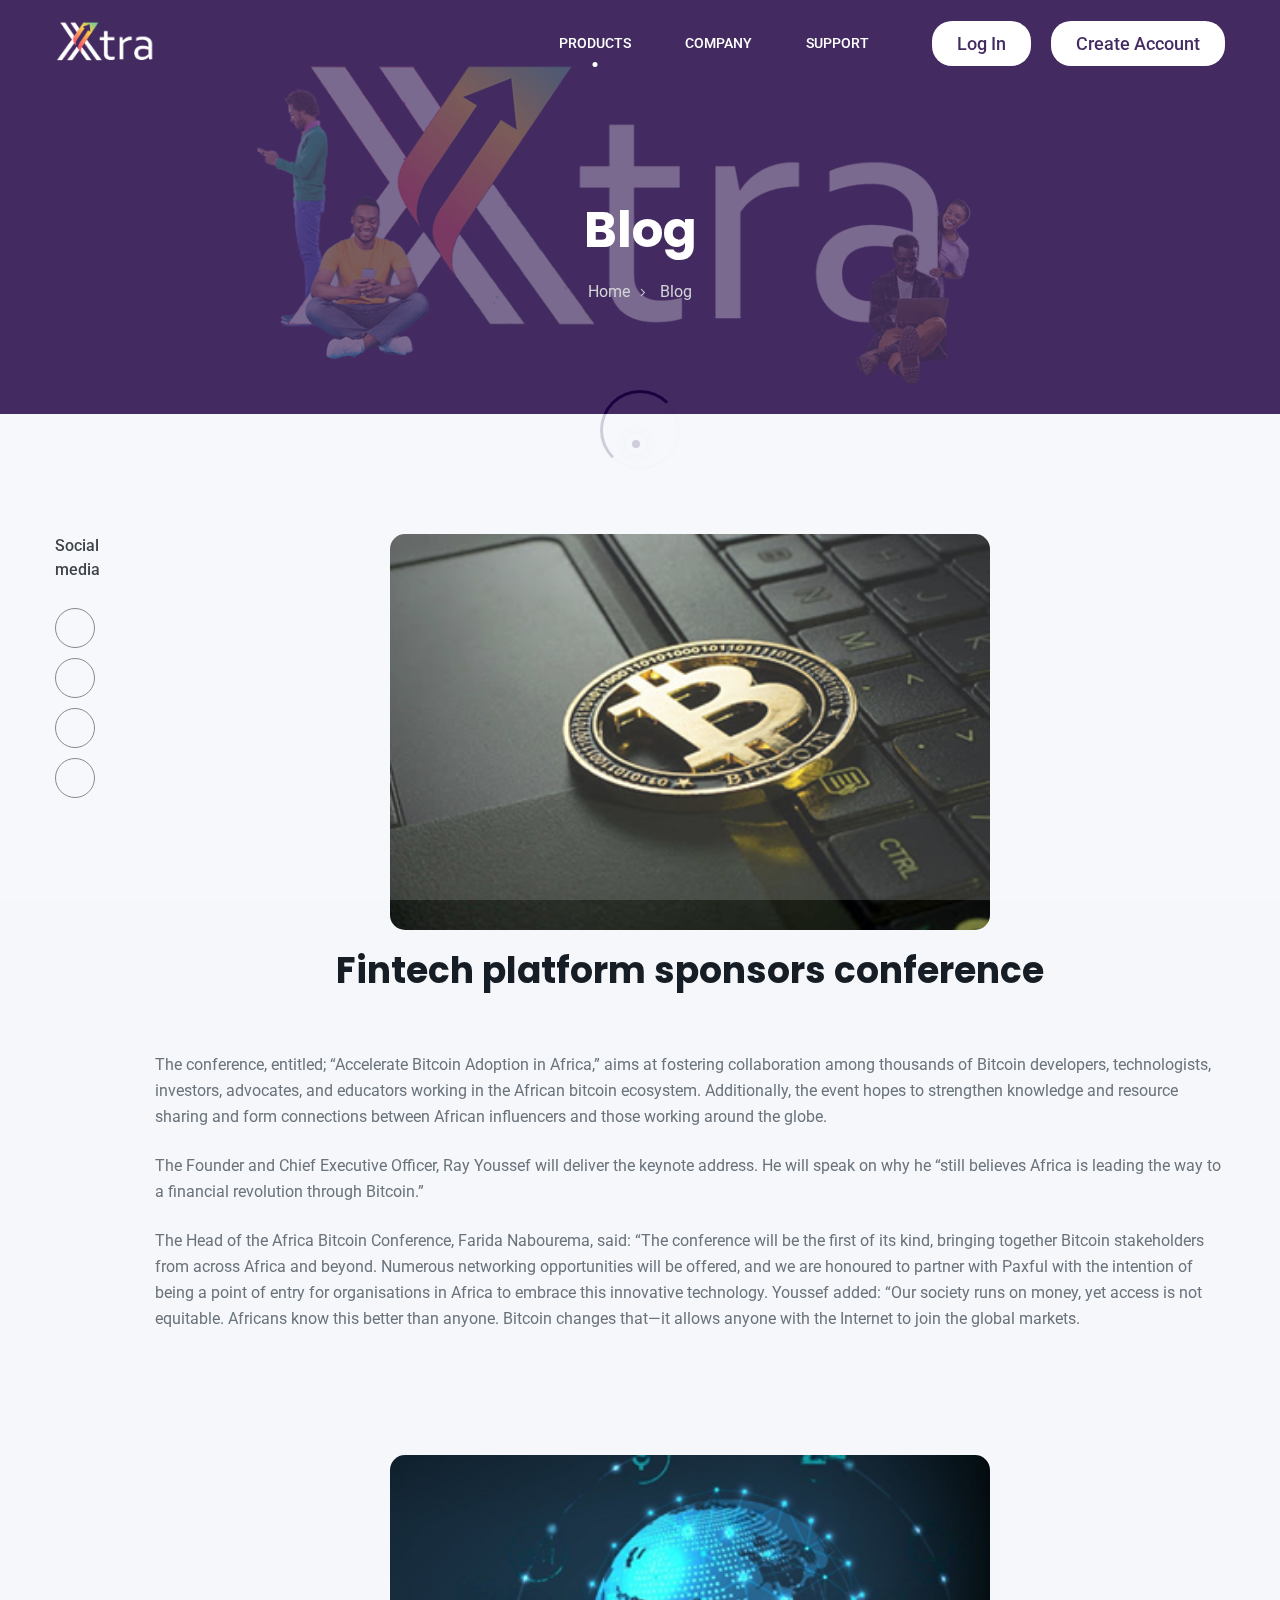
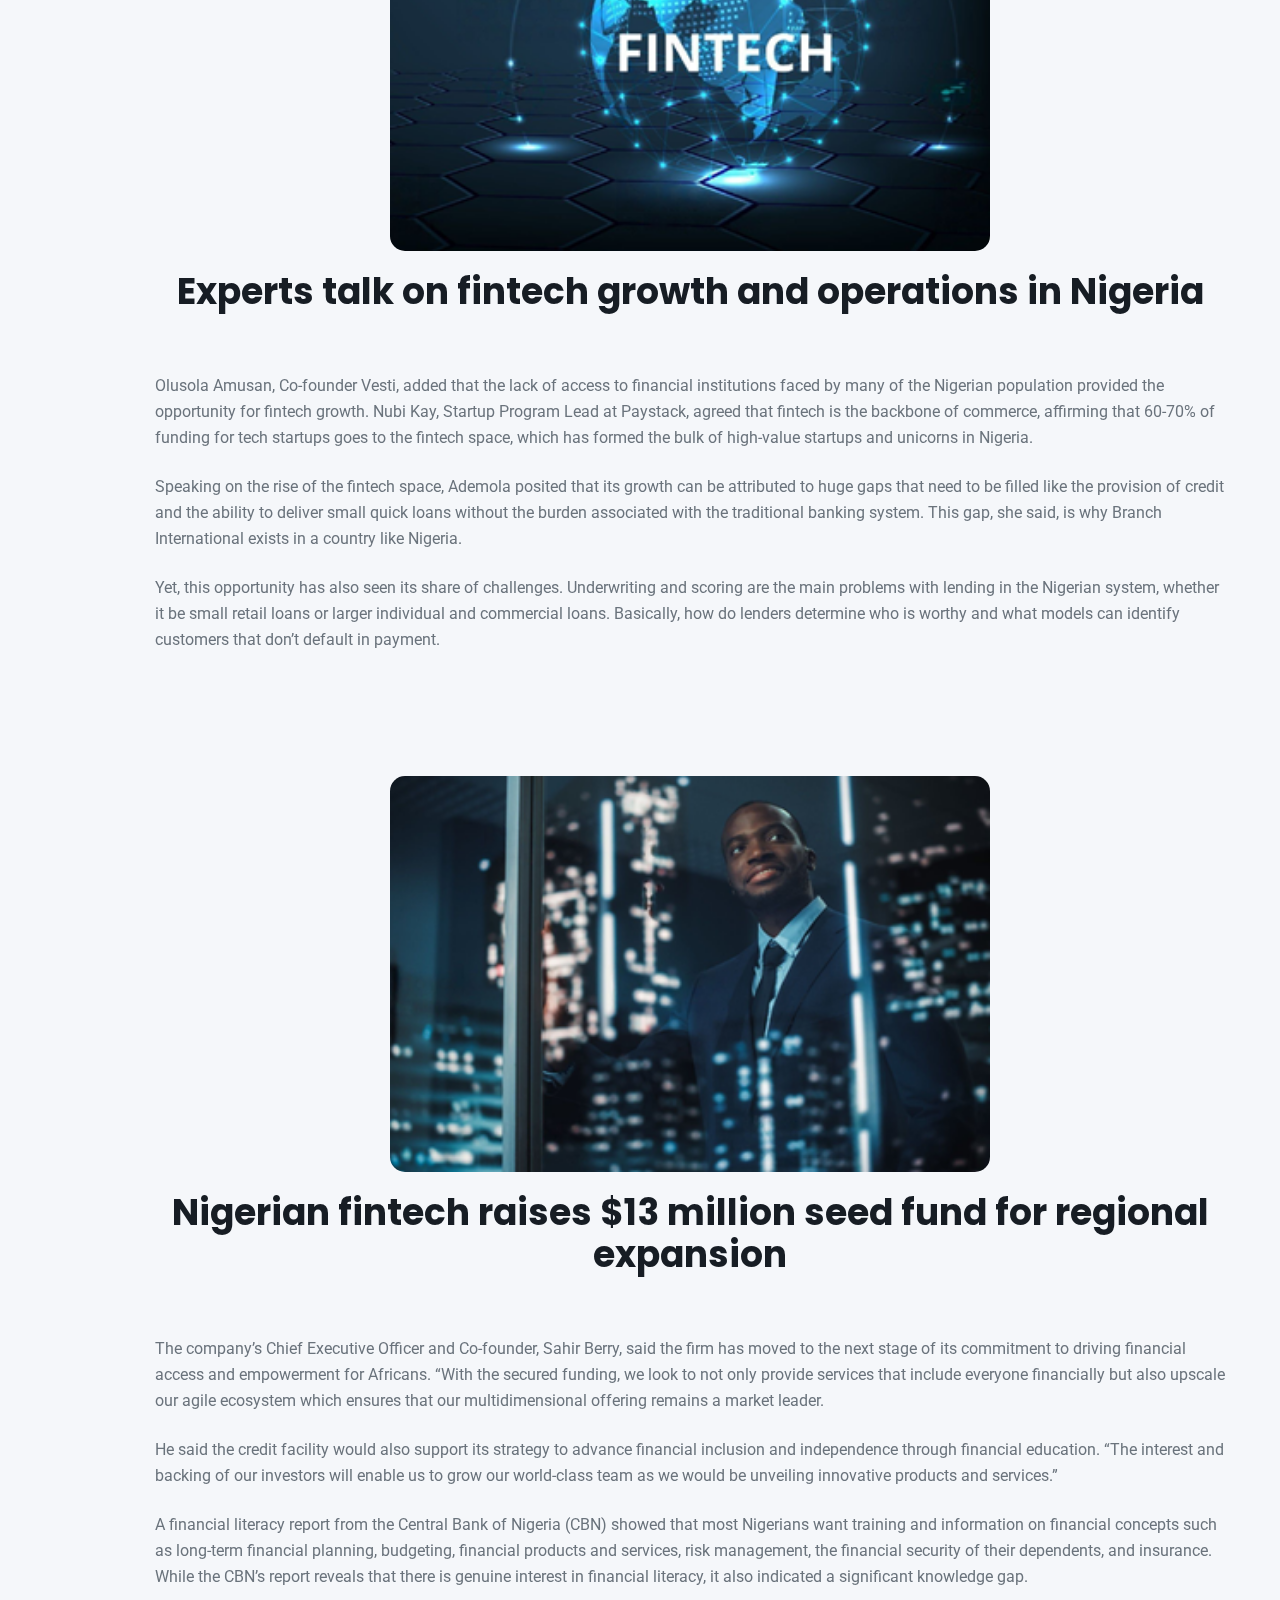
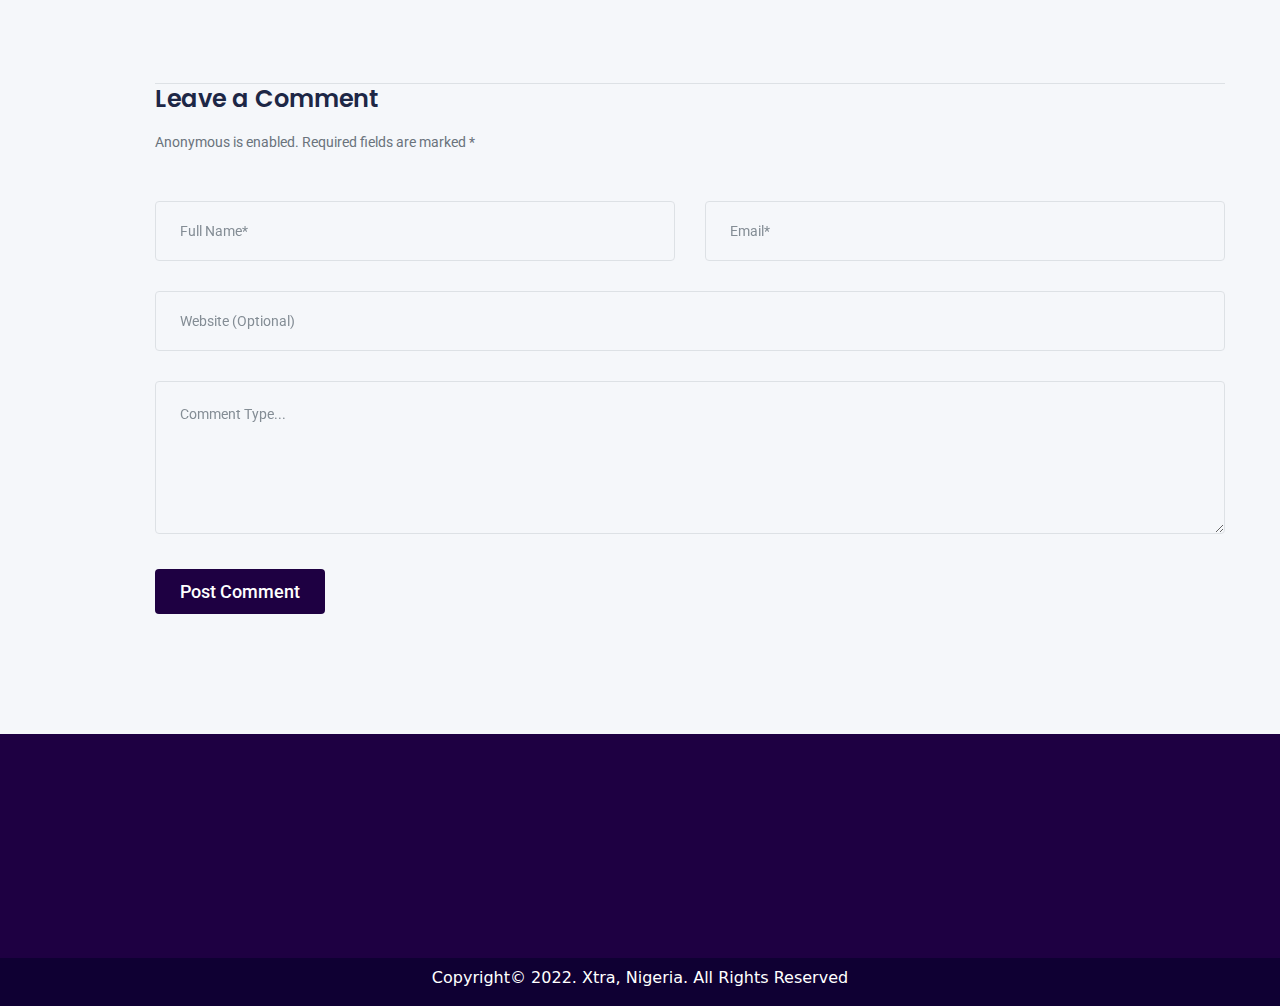
==== blog-details.html @ b226ef65 "Add files via upload" ====
<!DOCTYPE HTML>
<html lang="en-US">


<head>
    <meta charset="UTF-8">
    <meta http-equiv="x-ua-compatible" content="ie=edge">
    <meta name="viewport" content="width=device-width,initial-scale=1.0">
    <title>Xtra Fintech Bank</title>
    <link rel="shortcut icon" href="img/favicon.png" type="image/x-icon">

    <!-- CSS here -->
    <link rel="stylesheet" type="text/css" href="css/bootstrap.min.css" media="all" />
    <link rel="stylesheet" type="text/css" href="css/elegant-icons.min.css" media="all" />
    <link rel="stylesheet" type="text/css" href="css/all.min.css" media="all" />
    <link rel="stylesheet" type="text/css" href="css/animate.css" media="all" />
    <link rel="stylesheet" type="text/css" href="css/nice-select.css" media="all" />
    <link rel="stylesheet" type="text/css" href="css/default.css" media="all" />
    <link rel="stylesheet" type="text/css" href="css/style.css" media="all" />
    <link rel="stylesheet" type="text/css" href="css/responsive.css" media="all" />
</head>

<body>
    <!-- Preloader -->
    <div id="preloader">
		<div id="ctn-preloader" class="ctn-preloader">
			<div class="round_spinner">
				<div class="spinner"></div>
			</div>
			
		</div>
	</div>
    <!-- Header -->
    <header class="header">
		<div class="header-menu header-menu-1" id="sticky">
			<nav class="navbar navbar-expand-lg ">
				<div class="container">
					<a class="navbar-brand sticky_logo" href="index.html">
						<img class="main" src="img/Logo.png" srcset="img/Logo.png 2x" alt="logo" width="100px">
						<img class="sticky" src="img/Logo.png" srcset="img/Logo.png 2x" alt="logo" width="100px">
					</a>
					<button class="navbar-toggler collapsed" type="button" data-bs-toggle="collapse"
						data-bs-target="#navbarSupportedContent" aria-controls="navbarSupportedContent"
						aria-expanded="false" aria-label="Toggle navigation">
						<span class="menu_toggle">
							<span class="hamburger">
								<span></span>
								<span></span>
								<span></span>
							</span>
							<span class="hamburger-cross">
								<span></span>
								<span></span>
							</span>
						</span>
					</button>

					<div class="collapse navbar-collapse" id="navbarSupportedContent">
						<ul class="navbar-nav menu ms-auto">
							<li class="nav-item dropdown submenu ">
								<a href="#" class="nav-link dropdown-toggle active" role="button"
									data-bs-toggle="dropdown" aria-haspopup="true" aria-expanded="false">Products</a>
								<i class="arrow_carrot-down_alt2 mobile_dropdown_icon" aria-hidden="true"
									data-bs-toggle="dropdown"></i>
								<ul class="dropdown-menu">
									<li class="nav-item "><a href="savings.html" class="nav-link">Xtra savings</a>
									</li>
									<li class="nav-item"><a href="flex.html" class="nav-link ">Xtra flex</a>
									</li>
									<li class="nav-item"><a href="lock.html" class="nav-link ">Xtra lock</a>
									</li>
									<li class="nav-item"><a href="invest.html" class="nav-link active">Invest</a>
									</li>
								</ul>
							</li>
							<li class="nav-item dropdown submenu">
								<a class="nav-link dropdown-toggle" href="loan.html" role="button"
									data-bs-toggle="dropdown" aria-haspopup="true" aria-expanded="false">
									Company
								</a>
								<i class="arrow_carrot-down_alt2 mobile_dropdown_icon" aria-hidden="false"
									data-bs-toggle="dropdown"></i>

								<ul class="dropdown-menu">
									<li class="nav-item"><a class="nav-link" href="about.html">About us</a></li>
									


								</ul>
							</li>
							<li class="nav-item dropdown submenu">
								<a class="nav-link dropdown-toggle" href="" role="button" data-bs-toggle="dropdown"
									aria-haspopup="true" aria-expanded="false">
									Support
								</a>
								<i class="arrow_carrot-down_alt2 mobile_dropdown_icon" aria-hidden="false"
									data-bs-toggle="dropdown"></i>
								<ul class="dropdown-menu">
									<li class="nav-item"><a class="nav-link" href="faq.html">FAQs</a></li>
									<li class="nav-item"><a class="nav-link" href="contact.html">Contact us</a>
									</li>
									
								</ul>
							</li>
							
						</ul>
						<a class="theme-btn theme-btn-rounded-2" href="log_in.html">Log in</a>
						<a class="theme-btn theme-btn-rounded-2" href="new_account.html" style="margin-left:20px;">Create Account</a>
					</div>
				</div>
			</nav>
		</div>
	</header>
    <!-- Header end-->


    <main>
        <!-- BreadCrumb start -->
        <section class="breadcrumb-area">
            <div class="breadcrumb-widget  breadcrumb-widget-3 pt-100 pb-100"
                style="background-image: url(img/slider_head.png)">
                <div class="container">
                    <div class="row">
                        <div class="col-lg-7 mx-auto">
                            <div class="breadcrumb-content pt-100">
                                <h1>Blog</h1>
                                <ul>
                                    <li><a href="index.html">home</a></li>
                                    <li>Blog</li>
                                </ul>
                            </div>
                        </div>
                    </div>
                </div>
            </div>
        </section>
        <!-- BreadCrumb end -->

        <!-- Blog Details start-->
        <section class="pt-120 pb-120 bg_disable">
            <div class="container">
                <div class="row gy-lg-0 gy-4">
                    <div class="col-lg-1 position-relative">
                        <div class="blog-share-widget d-flex d-lg-block align-items-center">
                            <p>Social media</p>
                            <div class="social-link">
                                <a href="#"><i class="fab fa-facebook-f"></i></a>
                                <a href="#"><i class="fab fa-linkedin-in"></i></a>
                                <a href="#"><i class="fab fa-instagram"></i></a>
                                <a href="#"><i class="fab fa-twitter"></i></a>
                            </div>
                        </div>
                    </div>
                    <div class="col-lg-11">

                      

                        <div class="post-details-widget pb-70 border-bottom position-relative">
                            <div style="text-align:center ;">
                            <img class="post-img image_width" src="img/news-1.png" alt="post img">

                            </div>
                            <h2>Fintech platform sponsors conference</h2>
                            <p class="post-text mt-40 ">The conference, entitled; “Accelerate Bitcoin Adoption in Africa,” aims at fostering collaboration among thousands of Bitcoin developers, technologists, investors, advocates, and educators working in the African bitcoin ecosystem.

                                Additionally, the event hopes to strengthen knowledge and resource sharing and form connections between African influencers and those working around the globe.</p>
                                
                                <p class="post-text">The Founder and Chief Executive Officer, Ray Youssef will deliver the keynote address. He will speak on why he “still believes Africa is leading the way to a financial revolution through Bitcoin.”
                                </p>
                                <p class="post-text pb-100">The Head of the Africa Bitcoin Conference, Farida Nabourema, said: “The conference will be the first of its kind, bringing together Bitcoin stakeholders from across Africa and beyond. Numerous networking opportunities will be offered, and we are honoured to partner with Paxful with the intention of being a point of entry for organisations in Africa to embrace this innovative technology.
                                
                                    Youssef added: “Our society runs on money, yet access is not equitable. Africans know this better than anyone. Bitcoin changes that—it allows anyone with the Internet to join the global markets.
    </p>
                        <div style="text-align:center ;">
                            <img class="post-img image_width" src="img/news-2.png" alt="post img">
                        </div>
                        <h2>Experts talk on fintech growth and operations in Nigeria</h2>
                            <p class="post-text mt-40 ">Olusola Amusan, Co-founder Vesti, added that the lack of access to financial institutions faced by many of the Nigerian population provided the opportunity for fintech growth.
                                Nubi Kay, Startup Program Lead at Paystack, agreed that fintech is the backbone of commerce, affirming that 60-70% of funding for tech startups goes to the fintech space, which has formed the bulk of high-value startups and unicorns in Nigeria.</p>
                                
                                <p class="post-text">Speaking on the rise of the fintech space, Ademola posited that its growth can be attributed to huge gaps that need to be filled like the provision of credit and the ability to deliver small quick loans without the burden associated with the traditional banking system. This gap, she said, is why Branch International exists in a country like Nigeria.
                                </p>
                               <p class="post-text pb-100"> Yet, this opportunity has also seen its share of challenges. Underwriting and scoring are the main problems with lending in the Nigerian system, whether it be small retail loans or larger individual and commercial loans. Basically, how do lenders determine who is worthy and what models can identify customers that don’t default in payment.
                            </p>
                        <div style="text-align:center ;">
                            <img class="post-img image_width" src="img/news-3.png" alt="post img">
                        </div>
                        <h2>Nigerian fintech raises $13 million seed fund for regional expansion</h2>
                                <p class="post-text mt-40 ">The company’s Chief Executive Officer and Co-founder, Sahir Berry, said the firm has moved to the next stage of its commitment to driving financial access and empowerment for Africans.

                                    “With the secured funding, we look to not only provide services that include everyone financially but also upscale our agile ecosystem which ensures that our multidimensional offering remains a market leader.</p>
                                    
                                   <p class="post-text"> He said the credit facility would also support its strategy to advance financial inclusion and independence through financial education.
                                    
                                    “The interest and backing of our investors will enable us to grow our world-class team as we would be unveiling innovative products and services.” <p class="post-text"> A financial literacy report from the Central Bank of Nigeria (CBN) showed that most Nigerians want training and information on financial concepts such as long-term financial planning, budgeting, financial products and services, risk management, the financial security of their dependents, and insurance.

                                   While the CBN’s report reveals that there is genuine interest in financial literacy, it also indicated a significant knowledge gap.</p>

                        </div>
                        <div class="blog-leave-reply">
                            <h4 class="blog-widget-title mb-10">Leave a Comment </h4>
                            <p class="pt-2">Anonymous is enabled. Required fields are marked *</p>

                            <form action="#">
                                <div class="row gy-lg-0 gy-4 mt-5">
                                    <div class="col-md-6">
                                        <div class="floating-input">
                                            <input class="form-control" type="text" placeholder="Full name" id="f-name">
                                            <label for="f-name">Full name*</label>
                                        </div>
                                    </div>
                                    <div class="col-md-6">
                                        <div class="floating-input">
                                            <input class="form-control" type="email" placeholder="email"
                                                id="email-address">
                                            <label for="email-address">email*</label>
                                        </div>
                                    </div>
                                    <div class="col-12 mt-lg-30">
                                        <div class="floating-input">
                                            <input class="form-control" type="email" placeholder="Website (Optional)"
                                                id="websiteInfo">
                                            <label for="websiteInfo">Website (Optional)</label>
                                        </div>
                                    </div>
                                    <div class="col-12 mt-lg-30">
                                        <div class="floating-input">
                                            <textarea class="form-control" placeholder="Comment type..." cols="30"
                                                rows="5" id="commentInfo"></textarea>
                                            <label for="commentInfo">Comment type...</label>
                                        </div>
                                    </div>
    
                                    <div class="col-12">
                                        <button class="theme-btn mt-35" type="submit">Post Comment</button>
                                    </div>
                                </div>
                            </form>
                        </div>
                    </div>

                  
                </div>
            </div>
        </section>

        <!-- Blog Details end-->
    </main>

   <!-- footer -->
	<footer class="footer footer-1">
		<div class="footer-top  pt-25 pb-3">
			
				
					<div class="flog wow fadeInUp pb-10">
						<a href="index.html"><img src="img/Logo.png" alt="logo" width="100px"></a>
					</div>
					<div class="copyright wow fadeInUp" data-wow-delay="0.1s">
						<p>13 Deleke Grey Street, Banana Island, Lagos, Nigeria.</p>
					</div>
					<div class="copyright wow fadeInUp" data-wow-delay="0.3s">
						<a href="faq.html">FAQs</a> &nbsp;&nbsp;&nbsp;|<a href="">Privacy Policy</a>
					</div>
					<div class="footer-text wow fadeInUp" data-wow-delay="0.5s">
						<p>Follow our social media handles:</p>
					</div>
					<div class="social-icon pt-10 wow fadeInUp" data-wow-delay="0.8s">
						<a href="#" id="fb"><i class="fab fa-facebook-f"></i></a>
						<a href="#"><i class="fab fa-twitter"></i></a>
						<a href="#"><i class="fab fa-google"></i></a>
					</div>
		</div>			
		<!-- copyright area -->
		<div class="copyright pt-2 pb-3" id="copy">
			
				
					
						<p>Copyright&copy; 2022. Xtra, Nigeria. All Rights Reserved</p>
					
				
		</div>
	</footer>
	<!-- footer end -->


    <!-- Back to top button -->
    <a id="back-to-top" title="Back to Top"></a>

    <!-- JS here -->
    <script type="text/javascript" src="js/jquery-3.6.0.min.js"></script>
    <script type="text/javascript" src="js/preloader.js"></script>
    <script type="text/javascript" src="js/bootstrap.bundle.min.js"></script>
    <script type="text/javascript" src="js/jquery.smoothscroll.min.js"></script>
    <script type="text/javascript" src="js/jquery.waypoints.min.js"></script>
    <script type="text/javascript" src="js/jquery.counterup.min.js"></script>
    <script type="text/javascript" src="js/jquery.nice-select.min.js"></script>
    <script type="text/javascript" src="js/parallax.js"></script>
    <script type="text/javascript" src="js/jquery.parallax-scroll.js"></script>
    <script type="text/javascript" src="js/wow.min.js"></script>
    <script type="text/javascript" src="js/custom.js"></script>
</body>



</html>
---- css/elegant-icons.min.css ----
@font-face {
	font-family: 'ElegantIcons';
	src:url('../fonts/ElegantIcons.eot');
	src:url('../fonts/ElegantIconsd41d.eot?#iefix') format('embedded-opentype'),
		url('../fonts/ElegantIcons.woff') format('woff'),
		url('../fonts/ElegantIcons.ttf') format('truetype'),
		url('../fonts/ElegantIcons.svg#ElegantIcons') format('svg');
	font-weight: normal;
	font-style: normal;
}

/* Use the following CSS code if you want to use data attributes for inserting your icons */
[data-icon]:before {
	font-family: 'ElegantIcons';
	content: attr(data-icon);
	speak: none;
	font-weight: normal;
	font-variant: normal;
	text-transform: none;
	line-height: 1;
	-webkit-font-smoothing: antialiased;
	-moz-osx-font-smoothing: grayscale;
}

/* Use the following CSS code if you want to have a class per icon */
/*
Instead of a list of all class selectors,
you can use the generic selector below, but it's slower:
[class*="your-class-prefix"] {
*/
.arrow_up, .arrow_down, .arrow_left, .arrow_right, .arrow_left-up, .arrow_right-up, .arrow_right-down, .arrow_left-down, .arrow-up-down, .arrow_up-down_alt, .arrow_left-right_alt, .arrow_left-right, .arrow_expand_alt2, .arrow_expand_alt, .arrow_condense, .arrow_expand, .arrow_move, .arrow_carrot-up, .arrow_carrot-down, .arrow_carrot-left, .arrow_carrot-right, .arrow_carrot-2up, .arrow_carrot-2down, .arrow_carrot-2left, .arrow_carrot-2right, .arrow_carrot-up_alt2, .arrow_carrot-down_alt2, .arrow_carrot-left_alt2, .arrow_carrot-right_alt2, .arrow_carrot-2up_alt2, .arrow_carrot-2down_alt2, .arrow_carrot-2left_alt2, .arrow_carrot-2right_alt2, .arrow_triangle-up, .arrow_triangle-down, .arrow_triangle-left, .arrow_triangle-right, .arrow_triangle-up_alt2, .arrow_triangle-down_alt2, .arrow_triangle-left_alt2, .arrow_triangle-right_alt2, .arrow_back, .icon_minus-06, .icon_plus, .icon_close, .icon_check, .icon_minus_alt2, .icon_plus_alt2, .icon_close_alt2, .icon_check_alt2, .icon_zoom-out_alt, .icon_zoom-in_alt, .icon_search, .icon_box-empty, .icon_box-selected, .icon_minus-box, .icon_plus-box, .icon_box-checked, .icon_circle-empty, .icon_circle-slelected, .icon_stop_alt2, .icon_stop, .icon_pause_alt2, .icon_pause, .icon_menu, .icon_menu-square_alt2, .icon_menu-circle_alt2, .icon_ul, .icon_ol, .icon_adjust-horiz, .icon_adjust-vert, .icon_document_alt, .icon_documents_alt, .icon_pencil, .icon_pencil-edit_alt, .icon_pencil-edit, .icon_folder-alt, .icon_folder-open_alt, .icon_folder-add_alt, .icon_info_alt, .icon_error-oct_alt, .icon_error-circle_alt, .icon_error-triangle_alt, .icon_question_alt2, .icon_question, .icon_comment_alt, .icon_chat_alt, .icon_vol-mute_alt, .icon_volume-low_alt, .icon_volume-high_alt, .icon_quotations, .icon_quotations_alt2, .icon_clock_alt, .icon_lock_alt, .icon_lock-open_alt, .icon_key_alt, .icon_cloud_alt, .icon_cloud-upload_alt, .icon_cloud-download_alt, .icon_image, .icon_images, .icon_lightbulb_alt, .icon_gift_alt, .icon_house_alt, .icon_genius, .icon_mobile, .icon_tablet, .icon_laptop, .icon_desktop, .icon_camera_alt, .icon_mail_alt, .icon_cone_alt, .icon_ribbon_alt, .icon_bag_alt, .icon_creditcard, .icon_cart_alt, .icon_paperclip, .icon_tag_alt, .icon_tags_alt, .icon_trash_alt, .icon_cursor_alt, .icon_mic_alt, .icon_compass_alt, .icon_pin_alt, .icon_pushpin_alt, .icon_map_alt, .icon_drawer_alt, .icon_toolbox_alt, .icon_book_alt, .icon_calendar, .icon_film, .icon_table, .icon_contacts_alt, .icon_headphones, .icon_lifesaver, .icon_piechart, .icon_refresh, .icon_link_alt, .icon_link, .icon_loading, .icon_blocked, .icon_archive_alt, .icon_heart_alt, .icon_star_alt, .icon_star-half_alt, .icon_star, .icon_star-half, .icon_tools, .icon_tool, .icon_cog, .icon_cogs, .arrow_up_alt, .arrow_down_alt, .arrow_left_alt, .arrow_right_alt, .arrow_left-up_alt, .arrow_right-up_alt, .arrow_right-down_alt, .arrow_left-down_alt, .arrow_condense_alt, .arrow_expand_alt3, .arrow_carrot_up_alt, .arrow_carrot-down_alt, .arrow_carrot-left_alt, .arrow_carrot-right_alt, .arrow_carrot-2up_alt, .arrow_carrot-2dwnn_alt, .arrow_carrot-2left_alt, .arrow_carrot-2right_alt, .arrow_triangle-up_alt, .arrow_triangle-down_alt, .arrow_triangle-left_alt, .arrow_triangle-right_alt, .icon_minus_alt, .icon_plus_alt, .icon_close_alt, .icon_check_alt, .icon_zoom-out, .icon_zoom-in, .icon_stop_alt, .icon_menu-square_alt, .icon_menu-circle_alt, .icon_document, .icon_documents, .icon_pencil_alt, .icon_folder, .icon_folder-open, .icon_folder-add, .icon_folder_upload, .icon_folder_download, .icon_info, .icon_error-circle, .icon_error-oct, .icon_error-triangle, .icon_question_alt, .icon_comment, .icon_chat, .icon_vol-mute, .icon_volume-low, .icon_volume-high, .icon_quotations_alt, .icon_clock, .icon_lock, .icon_lock-open, .icon_key, .icon_cloud, .icon_cloud-upload, .icon_cloud-download, .icon_lightbulb, .icon_gift, .icon_house, .icon_camera, .icon_mail, .icon_cone, .icon_ribbon, .icon_bag, .icon_cart, .icon_tag, .icon_tags, .icon_trash, .icon_cursor, .icon_mic, .icon_compass, .icon_pin, .icon_pushpin, .icon_map, .icon_drawer, .icon_toolbox, .icon_book, .icon_contacts, .icon_archive, .icon_heart, .icon_profile, .icon_group, .icon_grid-2x2, .icon_grid-3x3, .icon_music, .icon_pause_alt, .icon_phone, .icon_upload, .icon_download, .social_facebook, .social_twitter, .social_pinterest, .social_googleplus, .social_tumblr, .social_tumbleupon, .social_wordpress, .social_instagram, .social_dribbble, .social_vimeo, .social_linkedin, .social_rss, .social_deviantart, .social_share, .social_myspace, .social_skype, .social_youtube, .social_picassa, .social_googledrive, .social_flickr, .social_blogger, .social_spotify, .social_delicious, .social_facebook_circle, .social_twitter_circle, .social_pinterest_circle, .social_googleplus_circle, .social_tumblr_circle, .social_stumbleupon_circle, .social_wordpress_circle, .social_instagram_circle, .social_dribbble_circle, .social_vimeo_circle, .social_linkedin_circle, .social_rss_circle, .social_deviantart_circle, .social_share_circle, .social_myspace_circle, .social_skype_circle, .social_youtube_circle, .social_picassa_circle, .social_googledrive_alt2, .social_flickr_circle, .social_blogger_circle, .social_spotify_circle, .social_delicious_circle, .social_facebook_square, .social_twitter_square, .social_pinterest_square, .social_googleplus_square, .social_tumblr_square, .social_stumbleupon_square, .social_wordpress_square, .social_instagram_square, .social_dribbble_square, .social_vimeo_square, .social_linkedin_square, .social_rss_square, .social_deviantart_square, .social_share_square, .social_myspace_square, .social_skype_square, .social_youtube_square, .social_picassa_square, .social_googledrive_square, .social_flickr_square, .social_blogger_square, .social_spotify_square, .social_delicious_square, .icon_printer, .icon_calulator, .icon_building, .icon_floppy, .icon_drive, .icon_search-2, .icon_id, .icon_id-2, .icon_puzzle, .icon_like, .icon_dislike, .icon_mug, .icon_currency, .icon_wallet, .icon_pens, .icon_easel, .icon_flowchart, .icon_datareport, .icon_briefcase, .icon_shield, .icon_percent, .icon_globe, .icon_globe-2, .icon_target, .icon_hourglass, .icon_balance, .icon_rook, .icon_printer-alt, .icon_calculator_alt, .icon_building_alt, .icon_floppy_alt, .icon_drive_alt, .icon_search_alt, .icon_id_alt, .icon_id-2_alt, .icon_puzzle_alt, .icon_like_alt, .icon_dislike_alt, .icon_mug_alt, .icon_currency_alt, .icon_wallet_alt, .icon_pens_alt, .icon_easel_alt, .icon_flowchart_alt, .icon_datareport_alt, .icon_briefcase_alt, .icon_shield_alt, .icon_percent_alt, .icon_globe_alt, .icon_clipboard {
	font-family: 'ElegantIcons';
	speak: none;
	font-style: normal;
	font-weight: normal;
	font-variant: normal;
	text-transform: none;
	line-height: 1;
	-webkit-font-smoothing: antialiased;
}
.arrow_up:before {
	content: "\21";
}
.arrow_down:before {
	content: "\22";
}
.arrow_left:before {
	content: "\23";
}
.arrow_right:before {
	content: "\24";
}
.arrow_left-up:before {
	content: "\25";
}
.arrow_right-up:before {
	content: "\26";
}
.arrow_right-down:before {
	content: "\27";
}
.arrow_left-down:before {
	content: "\28";
}
.arrow-up-down:before {
	content: "\29";
}
.arrow_up-down_alt:before {
	content: "\2a";
}
.arrow_left-right_alt:before {
	content: "\2b";
}
.arrow_left-right:before {
	content: "\2c";
}
.arrow_expand_alt2:before {
	content: "\2d";
}
.arrow_expand_alt:before {
	content: "\2e";
}
.arrow_condense:before {
	content: "\2f";
}
.arrow_expand:before {
	content: "\30";
}
.arrow_move:before {
	content: "\31";
}
.arrow_carrot-up:before {
	content: "\32";
}
.arrow_carrot-down:before {
	content: "\33";
}
.arrow_carrot-left:before {
	content: "\34";
}
.arrow_carrot-right:before {
	content: "\35";
}
.arrow_carrot-2up:before {
	content: "\36";
}
.arrow_carrot-2down:before {
	content: "\37";
}
.arrow_carrot-2left:before {
	content: "\38";
}
.arrow_carrot-2right:before {
	content: "\39";
}
.arrow_carrot-up_alt2:before {
	content: "\3a";
}
.arrow_carrot-down_alt2:before {
	content: "\3b";
}
.arrow_carrot-left_alt2:before {
	content: "\3c";
}
.arrow_carrot-right_alt2:before {
	content: "\3d";
}
.arrow_carrot-2up_alt2:before {
	content: "\3e";
}
.arrow_carrot-2down_alt2:before {
	content: "\3f";
}
.arrow_carrot-2left_alt2:before {
	content: "\40";
}
.arrow_carrot-2right_alt2:before {
	content: "\41";
}
.arrow_triangle-up:before {
	content: "\42";
}
.arrow_triangle-down:before {
	content: "\43";
}
.arrow_triangle-left:before {
	content: "\44";
}
.arrow_triangle-right:before {
	content: "\45";
}
.arrow_triangle-up_alt2:before {
	content: "\46";
}
.arrow_triangle-down_alt2:before {
	content: "\47";
}
.arrow_triangle-left_alt2:before {
	content: "\48";
}
.arrow_triangle-right_alt2:before {
	content: "\49";
}
.arrow_back:before {
	content: "\4a";
}
.icon_minus-06:before {
	content: "\4b";
}
.icon_plus:before {
	content: "\4c";
}
.icon_close:before {
	content: "\4d";
}
.icon_check:before {
	content: "\4e";
}
.icon_minus_alt2:before {
	content: "\4f";
}
.icon_plus_alt2:before {
	content: "\50";
}
.icon_close_alt2:before {
	content: "\51";
}
.icon_check_alt2:before {
	content: "\52";
}
.icon_zoom-out_alt:before {
	content: "\53";
}
.icon_zoom-in_alt:before {
	content: "\54";
}
.icon_search:before {
	content: "\55";
}
.icon_box-empty:before {
	content: "\56";
}
.icon_box-selected:before {
	content: "\57";
}
.icon_minus-box:before {
	content: "\58";
}
.icon_plus-box:before {
	content: "\59";
}
.icon_box-checked:before {
	content: "\5a";
}
.icon_circle-empty:before {
	content: "\5b";
}
.icon_circle-slelected:before {
	content: "\5c";
}
.icon_stop_alt2:before {
	content: "\5d";
}
.icon_stop:before {
	content: "\5e";
}
.icon_pause_alt2:before {
	content: "\5f";
}
.icon_pause:before {
	content: "\60";
}
.icon_menu:before {
	content: "\61";
}
.icon_menu-square_alt2:before {
	content: "\62";
}
.icon_menu-circle_alt2:before {
	content: "\63";
}
.icon_ul:before {
	content: "\64";
}
.icon_ol:before {
	content: "\65";
}
.icon_adjust-horiz:before {
	content: "\66";
}
.icon_adjust-vert:before {
	content: "\67";
}
.icon_document_alt:before {
	content: "\68";
}
.icon_documents_alt:before {
	content: "\69";
}
.icon_pencil:before {
	content: "\6a";
}
.icon_pencil-edit_alt:before {
	content: "\6b";
}
.icon_pencil-edit:before {
	content: "\6c";
}
.icon_folder-alt:before {
	content: "\6d";
}
.icon_folder-open_alt:before {
	content: "\6e";
}
.icon_folder-add_alt:before {
	content: "\6f";
}
.icon_info_alt:before {
	content: "\70";
}
.icon_error-oct_alt:before {
	content: "\71";
}
.icon_error-circle_alt:before {
	content: "\72";
}
.icon_error-triangle_alt:before {
	content: "\73";
}
.icon_question_alt2:before {
	content: "\74";
}
.icon_question:before {
	content: "\75";
}
.icon_comment_alt:before {
	content: "\76";
}
.icon_chat_alt:before {
	content: "\77";
}
.icon_vol-mute_alt:before {
	content: "\78";
}
.icon_volume-low_alt:before {
	content: "\79";
}
.icon_volume-high_alt:before {
	content: "\7a";
}
.icon_quotations:before {
	content: "\7b";
}
.icon_quotations_alt2:before {
	content: "\7c";
}
.icon_clock_alt:before {
	content: "\7d";
}
.icon_lock_alt:before {
	content: "\7e";
}
.icon_lock-open_alt:before {
	content: "\e000";
}
.icon_key_alt:before {
	content: "\e001";
}
.icon_cloud_alt:before {
	content: "\e002";
}
.icon_cloud-upload_alt:before {
	content: "\e003";
}
.icon_cloud-download_alt:before {
	content: "\e004";
}
.icon_image:before {
	content: "\e005";
}
.icon_images:before {
	content: "\e006";
}
.icon_lightbulb_alt:before {
	content: "\e007";
}
.icon_gift_alt:before {
	content: "\e008";
}
.icon_house_alt:before {
	content: "\e009";
}
.icon_genius:before {
	content: "\e00a";
}
.icon_mobile:before {
	content: "\e00b";
}
.icon_tablet:before {
	content: "\e00c";
}
.icon_laptop:before {
	content: "\e00d";
}
.icon_desktop:before {
	content: "\e00e";
}
.icon_camera_alt:before {
	content: "\e00f";
}
.icon_mail_alt:before {
	content: "\e010";
}
.icon_cone_alt:before {
	content: "\e011";
}
.icon_ribbon_alt:before {
	content: "\e012";
}
.icon_bag_alt:before {
	content: "\e013";
}
.icon_creditcard:before {
	content: "\e014";
}
.icon_cart_alt:before {
	content: "\e015";
}
.icon_paperclip:before {
	content: "\e016";
}
.icon_tag_alt:before {
	content: "\e017";
}
.icon_tags_alt:before {
	content: "\e018";
}
.icon_trash_alt:before {
	content: "\e019";
}
.icon_cursor_alt:before {
	content: "\e01a";
}
.icon_mic_alt:before {
	content: "\e01b";
}
.icon_compass_alt:before {
	content: "\e01c";
}
.icon_pin_alt:before {
	content: "\e01d";
}
.icon_pushpin_alt:before {
	content: "\e01e";
}
.icon_map_alt:before {
	content: "\e01f";
}
.icon_drawer_alt:before {
	content: "\e020";
}
.icon_toolbox_alt:before {
	content: "\e021";
}
.icon_book_alt:before {
	content: "\e022";
}
.icon_calendar:before {
	content: "\e023";
}
.icon_film:before {
	content: "\e024";
}
.icon_table:before {
	content: "\e025";
}
.icon_contacts_alt:before {
	content: "\e026";
}
.icon_headphones:before {
	content: "\e027";
}
.icon_lifesaver:before {
	content: "\e028";
}
.icon_piechart:before {
	content: "\e029";
}
.icon_refresh:before {
	content: "\e02a";
}
.icon_link_alt:before {
	content: "\e02b";
}
.icon_link:before {
	content: "\e02c";
}
.icon_loading:before {
	content: "\e02d";
}
.icon_blocked:before {
	content: "\e02e";
}
.icon_archive_alt:before {
	content: "\e02f";
}
.icon_heart_alt:before {
	content: "\e030";
}
.icon_star_alt:before {
	content: "\e031";
}
.icon_star-half_alt:before {
	content: "\e032";
}
.icon_star:before {
	content: "\e033";
}
.icon_star-half:before {
	content: "\e034";
}
.icon_tools:before {
	content: "\e035";
}
.icon_tool:before {
	content: "\e036";
}
.icon_cog:before {
	content: "\e037";
}
.icon_cogs:before {
	content: "\e038";
}
.arrow_up_alt:before {
	content: "\e039";
}
.arrow_down_alt:before {
	content: "\e03a";
}
.arrow_left_alt:before {
	content: "\e03b";
}
.arrow_right_alt:before {
	content: "\e03c";
}
.arrow_left-up_alt:before {
	content: "\e03d";
}
.arrow_right-up_alt:before {
	content: "\e03e";
}
.arrow_right-down_alt:before {
	content: "\e03f";
}
.arrow_left-down_alt:before {
	content: "\e040";
}
.arrow_condense_alt:before {
	content: "\e041";
}
.arrow_expand_alt3:before {
	content: "\e042";
}
.arrow_carrot_up_alt:before {
	content: "\e043";
}
.arrow_carrot-down_alt:before {
	content: "\e044";
}
.arrow_carrot-left_alt:before {
	content: "\e045";
}
.arrow_carrot-right_alt:before {
	content: "\e046";
}
.arrow_carrot-2up_alt:before {
	content: "\e047";
}
.arrow_carrot-2dwnn_alt:before {
	content: "\e048";
}
.arrow_carrot-2left_alt:before {
	content: "\e049";
}
.arrow_carrot-2right_alt:before {
	content: "\e04a";
}
.arrow_triangle-up_alt:before {
	content: "\e04b";
}
.arrow_triangle-down_alt:before {
	content: "\e04c";
}
.arrow_triangle-left_alt:before {
	content: "\e04d";
}
.arrow_triangle-right_alt:before {
	content: "\e04e";
}
.icon_minus_alt:before {
	content: "\e04f";
}
.icon_plus_alt:before {
	content: "\e050";
}
.icon_close_alt:before {
	content: "\e051";
}
.icon_check_alt:before {
	content: "\e052";
}
.icon_zoom-out:before {
	content: "\e053";
}
.icon_zoom-in:before {
	content: "\e054";
}
.icon_stop_alt:before {
	content: "\e055";
}
.icon_menu-square_alt:before {
	content: "\e056";
}
.icon_menu-circle_alt:before {
	content: "\e057";
}
.icon_document:before {
	content: "\e058";
}
.icon_documents:before {
	content: "\e059";
}
.icon_pencil_alt:before {
	content: "\e05a";
}
.icon_folder:before {
	content: "\e05b";
}
.icon_folder-open:before {
	content: "\e05c";
}
.icon_folder-add:before {
	content: "\e05d";
}
.icon_folder_upload:before {
	content: "\e05e";
}
.icon_folder_download:before {
	content: "\e05f";
}
.icon_info:before {
	content: "\e060";
}
.icon_error-circle:before {
	content: "\e061";
}
.icon_error-oct:before {
	content: "\e062";
}
.icon_error-triangle:before {
	content: "\e063";
}
.icon_question_alt:before {
	content: "\e064";
}
.icon_comment:before {
	content: "\e065";
}
.icon_chat:before {
	content: "\e066";
}
.icon_vol-mute:before {
	content: "\e067";
}
.icon_volume-low:before {
	content: "\e068";
}
.icon_volume-high:before {
	content: "\e069";
}
.icon_quotations_alt:before {
	content: "\e06a";
}
.icon_clock:before {
	content: "\e06b";
}
.icon_lock:before {
	content: "\e06c";
}
.icon_lock-open:before {
	content: "\e06d";
}
.icon_key:before {
	content: "\e06e";
}
.icon_cloud:before {
	content: "\e06f";
}
.icon_cloud-upload:before {
	content: "\e070";
}
.icon_cloud-download:before {
	content: "\e071";
}
.icon_lightbulb:before {
	content: "\e072";
}
.icon_gift:before {
	content: "\e073";
}
.icon_house:before {
	content: "\e074";
}
.icon_camera:before {
	content: "\e075";
}
.icon_mail:before {
	content: "\e076";
}
.icon_cone:before {
	content: "\e077";
}
.icon_ribbon:before {
	content: "\e078";
}
.icon_bag:before {
	content: "\e079";
}
.icon_cart:before {
	content: "\e07a";
}
.icon_tag:before {
	content: "\e07b";
}
.icon_tags:before {
	content: "\e07c";
}
.icon_trash:before {
	content: "\e07d";
}
.icon_cursor:before {
	content: "\e07e";
}
.icon_mic:before {
	content: "\e07f";
}
.icon_compass:before {
	content: "\e080";
}
.icon_pin:before {
	content: "\e081";
}
.icon_pushpin:before {
	content: "\e082";
}
.icon_map:before {
	content: "\e083";
}
.icon_drawer:before {
	content: "\e084";
}
.icon_toolbox:before {
	content: "\e085";
}
.icon_book:before {
	content: "\e086";
}
.icon_contacts:before {
	content: "\e087";
}
.icon_archive:before {
	content: "\e088";
}
.icon_heart:before {
	content: "\e089";
}
.icon_profile:before {
	content: "\e08a";
}
.icon_group:before {
	content: "\e08b";
}
.icon_grid-2x2:before {
	content: "\e08c";
}
.icon_grid-3x3:before {
	content: "\e08d";
}
.icon_music:before {
	content: "\e08e";
}
.icon_pause_alt:before {
	content: "\e08f";
}
.icon_phone:before {
	content: "\e090";
}
.icon_upload:before {
	content: "\e091";
}
.icon_download:before {
	content: "\e092";
}
.social_facebook:before {
	content: "\e093";
}
.social_twitter:before {
	content: "\e094";
}
.social_pinterest:before {
	content: "\e095";
}
.social_googleplus:before {
	content: "\e096";
}
.social_tumblr:before {
	content: "\e097";
}
.social_tumbleupon:before {
	content: "\e098";
}
.social_wordpress:before {
	content: "\e099";
}
.social_instagram:before {
	content: "\e09a";
}
.social_dribbble:before {
	content: "\e09b";
}
.social_vimeo:before {
	content: "\e09c";
}
.social_linkedin:before {
	content: "\e09d";
}
.social_rss:before {
	content: "\e09e";
}
.social_deviantart:before {
	content: "\e09f";
}
.social_share:before {
	content: "\e0a0";
}
.social_myspace:before {
	content: "\e0a1";
}
.social_skype:before {
	content: "\e0a2";
}
.social_youtube:before {
	content: "\e0a3";
}
.social_picassa:before {
	content: "\e0a4";
}
.social_googledrive:before {
	content: "\e0a5";
}
.social_flickr:before {
	content: "\e0a6";
}
.social_blogger:before {
	content: "\e0a7";
}
.social_spotify:before {
	content: "\e0a8";
}
.social_delicious:before {
	content: "\e0a9";
}
.social_facebook_circle:before {
	content: "\e0aa";
}
.social_twitter_circle:before {
	content: "\e0ab";
}
.social_pinterest_circle:before {
	content: "\e0ac";
}
.social_googleplus_circle:before {
	content: "\e0ad";
}
.social_tumblr_circle:before {
	content: "\e0ae";
}
.social_stumbleupon_circle:before {
	content: "\e0af";
}
.social_wordpress_circle:before {
	content: "\e0b0";
}
.social_instagram_circle:before {
	content: "\e0b1";
}
.social_dribbble_circle:before {
	content: "\e0b2";
}
.social_vimeo_circle:before {
	content: "\e0b3";
}
.social_linkedin_circle:before {
	content: "\e0b4";
}
.social_rss_circle:before {
	content: "\e0b5";
}
.social_deviantart_circle:before {
	content: "\e0b6";
}
.social_share_circle:before {
	content: "\e0b7";
}
.social_myspace_circle:before {
	content: "\e0b8";
}
.social_skype_circle:before {
	content: "\e0b9";
}
.social_youtube_circle:before {
	content: "\e0ba";
}
.social_picassa_circle:before {
	content: "\e0bb";
}
.social_googledrive_alt2:before {
	content: "\e0bc";
}
.social_flickr_circle:before {
	content: "\e0bd";
}
.social_blogger_circle:before {
	content: "\e0be";
}
.social_spotify_circle:before {
	content: "\e0bf";
}
.social_delicious_circle:before {
	content: "\e0c0";
}
.social_facebook_square:before {
	content: "\e0c1";
}
.social_twitter_square:before {
	content: "\e0c2";
}
.social_pinterest_square:before {
	content: "\e0c3";
}
.social_googleplus_square:before {
	content: "\e0c4";
}
.social_tumblr_square:before {
	content: "\e0c5";
}
.social_stumbleupon_square:before {
	content: "\e0c6";
}
.social_wordpress_square:before {
	content: "\e0c7";
}
.social_instagram_square:before {
	content: "\e0c8";
}
.social_dribbble_square:before {
	content: "\e0c9";
}
.social_vimeo_square:before {
	content: "\e0ca";
}
.social_linkedin_square:before {
	content: "\e0cb";
}
.social_rss_square:before {
	content: "\e0cc";
}
.social_deviantart_square:before {
	content: "\e0cd";
}
.social_share_square:before {
	content: "\e0ce";
}
.social_myspace_square:before {
	content: "\e0cf";
}
.social_skype_square:before {
	content: "\e0d0";
}
.social_youtube_square:before {
	content: "\e0d1";
}
.social_picassa_square:before {
	content: "\e0d2";
}
.social_googledrive_square:before {
	content: "\e0d3";
}
.social_flickr_square:before {
	content: "\e0d4";
}
.social_blogger_square:before {
	content: "\e0d5";
}
.social_spotify_square:before {
	content: "\e0d6";
}
.social_delicious_square:before {
	content: "\e0d7";
}
.icon_printer:before {
	content: "\e103";
}
.icon_calulator:before {
	content: "\e0ee";
}
.icon_building:before {
	content: "\e0ef";
}
.icon_floppy:before {
	content: "\e0e8";
}
.icon_drive:before {
	content: "\e0ea";
}
.icon_search-2:before {
	content: "\e101";
}
.icon_id:before {
	content: "\e107";
}
.icon_id-2:before {
	content: "\e108";
}
.icon_puzzle:before {
	content: "\e102";
}
.icon_like:before {
	content: "\e106";
}
.icon_dislike:before {
	content: "\e0eb";
}
.icon_mug:before {
	content: "\e105";
}
.icon_currency:before {
	content: "\e0ed";
}
.icon_wallet:before {
	content: "\e100";
}
.icon_pens:before {
	content: "\e104";
}
.icon_easel:before {
	content: "\e0e9";
}
.icon_flowchart:before {
	content: "\e109";
}
.icon_datareport:before {
	content: "\e0ec";
}
.icon_briefcase:before {
	content: "\e0fe";
}
.icon_shield:before {
	content: "\e0f6";
}
.icon_percent:before {
	content: "\e0fb";
}
.icon_globe:before {
	content: "\e0e2";
}
.icon_globe-2:before {
	content: "\e0e3";
}
.icon_target:before {
	content: "\e0f5";
}
.icon_hourglass:before {
	content: "\e0e1";
}
.icon_balance:before {
	content: "\e0ff";
}
.icon_rook:before {
	content: "\e0f8";
}
.icon_printer-alt:before {
	content: "\e0fa";
}
.icon_calculator_alt:before {
	content: "\e0e7";
}
.icon_building_alt:before {
	content: "\e0fd";
}
.icon_floppy_alt:before {
	content: "\e0e4";
}
.icon_drive_alt:before {
	content: "\e0e5";
}
.icon_search_alt:before {
	content: "\e0f7";
}
.icon_id_alt:before {
	content: "\e0e0";
}
.icon_id-2_alt:before {
	content: "\e0fc";
}
.icon_puzzle_alt:before {
	content: "\e0f9";
}
.icon_like_alt:before {
	content: "\e0dd";
}
.icon_dislike_alt:before {
	content: "\e0f1";
}
.icon_mug_alt:before {
	content: "\e0dc";
}
.icon_currency_alt:before {
	content: "\e0f3";
}
.icon_wallet_alt:before {
	content: "\e0d8";
}
.icon_pens_alt:before {
	content: "\e0db";
}
.icon_easel_alt:before {
	content: "\e0f0";
}
.icon_flowchart_alt:before {
	content: "\e0df";
}
.icon_datareport_alt:before {
	content: "\e0f2";
}
.icon_briefcase_alt:before {
	content: "\e0f4";
}
.icon_shield_alt:before {
	content: "\e0d9";
}
.icon_percent_alt:before {
	content: "\e0da";
}
.icon_globe_alt:before {
	content: "\e0de";
}
.icon_clipboard:before {
	content: "\e0e6";
}


	.glyph {
		float: left;
		text-align: center;
		padding: .75em;
		margin: .4em 1.5em .75em 0;
		width: 6em;
text-shadow: none;
	}
        .glyph_big {
        font-size: 128px;
        color: #59c5dc;
        float: left;
        margin-right: 20px;
        }

        .glyph div { padding-bottom: 10px;}

	.glyph input {
		font-family: consolas, monospace;
		font-size: 12px;
		width: 100%;
		text-align: center;
		border: 0;
		box-shadow: 0 0 0 1px #ccc;
		padding: .2em;
                -moz-border-radius: 5px;
                -webkit-border-radius: 5px;
	}
	.centered {
		margin-left: auto;
		margin-right: auto;
	}
	.glyph .fs1 {
		font-size: 2em;
	}
---- css/nice-select.css ----
.nice-select{-webkit-tap-highlight-color:transparent;background-color:#fff;border-radius:5px;border:solid 1px #e8e8e8;box-sizing:border-box;clear:both;cursor:pointer;display:block;float:left;font-family:inherit;font-size:14px;font-weight:400;height:42px;line-height:40px;outline:0;padding-left:18px;padding-right:30px;position:relative;text-align:left!important;-webkit-transition:all .2s ease-in-out;transition:all .2s ease-in-out;-webkit-user-select:none;-moz-user-select:none;-ms-user-select:none;user-select:none;white-space:nowrap;width:auto}.nice-select:hover{border-color:#dbdbdb}.nice-select.open,.nice-select:active,.nice-select:focus{border-color:#999}.nice-select:after{font-family:ElegantIcons;font-style:normal;font-weight:400;font-variant:normal;text-transform:none;content:"\33";display:block;pointer-events:none;position:absolute;right:12px;top:50%;-webkit-transform:translateY(-50%);-ms-transform:translateY(-50%);transform:translateY(-50%);-webkit-transition:all .15s ease-in-out;transition:all .15s ease-in-out;color:#6a737c}.nice-select.open:after{-webkit-transform:translateY(-50%) rotate(-180deg);-ms-transform:translateY(-50%) rotate(-180deg);transform:translateY(-50%) rotate(-180deg)}.nice-select.open .list{opacity:1;pointer-events:auto;-webkit-transform:scale(1) translateY(0);-ms-transform:scale(1) translateY(0);transform:scale(1) translateY(0)}.nice-select.disabled{border-color:#ededed;color:#999;pointer-events:none}.nice-select.disabled:after{border-color:#ccc}.nice-select.wide{width:100%}.nice-select.wide .list{left:0!important;right:0!important}.nice-select.right{float:right}.nice-select.right .list{left:auto;right:0}.nice-select.small{font-size:12px;height:36px;line-height:34px}.nice-select.small:after{height:4px;width:4px}.nice-select.small .option{line-height:34px;min-height:34px}.nice-select .list{background-color:#fff;border-radius:5px;box-shadow:0 0 0 1px rgba(68,68,68,.11);box-sizing:border-box;margin-top:4px;opacity:0;overflow:hidden;padding:0;pointer-events:none;position:absolute;top:100%;left:0;-webkit-transform-origin:50% 0;-ms-transform-origin:50% 0;transform-origin:50% 0;-webkit-transform:scale(.75) translateY(-21px);-ms-transform:scale(.75) translateY(-21px);transform:scale(.75) translateY(-21px);-webkit-transition:all .2s cubic-bezier(.5,0,0,1.25),opacity .15s ease-out;transition:all .2s cubic-bezier(.5,0,0,1.25),opacity .15s ease-out;z-index:9}.nice-select .list:hover .option:not(:hover){background-color:transparent!important}.nice-select .option{cursor:pointer;font-weight:400;line-height:40px;list-style:none;min-height:40px;outline:0;padding-left:18px;padding-right:29px;text-align:left;-webkit-transition:all .2s;transition:all .2s}.nice-select .option.focus,.nice-select .option.selected.focus,.nice-select .option:hover{background-color:#f6f6f6}.nice-select .option.selected{font-weight:700}.nice-select .option.disabled{background-color:transparent;color:#999;cursor:default}.no-csspointerevents .nice-select .list{display:none}.no-csspointerevents .nice-select.open .list{display:block}
---- css/default.css ----
.mt-10 {
  margin-top: 10px;
}
.mt-15 {
  margin-top: 15px;
}
.mt-20 {
  margin-top: 20px;
}
.mt-25 {
  margin-top: 25px;
}
.mt-30 {
  margin-top: 30px;
}
.mt-35 {
  margin-top: 35px;
}
.mt-40 {
  margin-top: 40px;
}
.mt-45 {
  margin-top: 45px;
}
.mt-50 {
  margin-top: 50px;
}
.mt-55 {
  margin-top: 55px;
}
.mt-60 {
  margin-top: 60px;
}
.mt-65 {
  margin-top: 65px;
}
.mt-70 {
  margin-top: 70px;
}
.mt-75 {
  margin-top: 75px;
}
.mt-80 {
  margin-top: 80px;
}
.mt-85 {
  margin-top: 85px;
}
.mt-90 {
  margin-top: 90px;
}
.mt-95 {
  margin-top: 95px;
}
.mt-100 {
  margin-top: 100px;
}
.mt-105 {
  margin-top: 105px;
}
.mt-110 {
  margin-top: 110px;
}
.mt-115 {
  margin-top: 115px;
}
.mt-120 {
  margin-top: 120px;
}
.mt-125 {
  margin-top: 125px;
}
.mt-130 {
  margin-top: 130px;
}
.mt-135 {
  margin-top: 135px;
}
.mt-140 {
  margin-top: 140px;
}
.mt-145 {
  margin-top: 145px;
}
.mt-150 {
  margin-top: 150px;
}
.mt-155 {
  margin-top: 155px;
}
.mt-160 {
  margin-top: 160px;
}
.mt-165 {
  margin-top: 165px;
}
.mt-170 {
  margin-top: 170px;
}
.mt-175 {
  margin-top: 175px;
}
.mt-180 {
  margin-top: 180px;
}
.mt-185 {
  margin-top: 185px;
}
.mt-190 {
  margin-top: 190px;
}
.mt-195 {
  margin-top: 195px;
}
.mt-200 {
  margin-top: 200px;
}

.mb-10 {
  margin-bottom: 10px;
}
.mb-15 {
  margin-bottom: 15px;
}
.mb-20 {
  margin-bottom: 20px;
}
.mb-25 {
  margin-bottom: 25px;
}
.mb-30 {
  margin-bottom: 30px;
}
.mb-35 {
  margin-bottom: 35px;
}
.mb-40 {
  margin-bottom: 40px;
}
.mb-45 {
  margin-bottom: 45px;
}
.mb-50 {
  margin-bottom: 50px;
}
.mb-55 {
  margin-bottom: 55px;
}
.mb-60 {
  margin-bottom: 60px;
}
.mb-65 {
  margin-bottom: 65px;
}
.mb-70 {
  margin-bottom: 70px;
}
.mb-75 {
  margin-bottom: 75px;
}
.mb-80 {
  margin-bottom: 80px;
}
.mb-85 {
  margin-bottom: 85px;
}
.mb-90 {
  margin-bottom: 90px;
}
.mb-95 {
  margin-bottom: 95px;
}
.mb-100 {
  margin-bottom: 100px;
}
.mb-105 {
  margin-bottom: 105px;
}
.mb-110 {
  margin-bottom: 110px;
}
.mb-115 {
  margin-bottom: 115px;
}
.mb-120 {
  margin-bottom: 120px;
}
.mb-125 {
  margin-bottom: 125px;
}
.mb-130 {
  margin-bottom: 130px;
}
.mb-135 {
  margin-bottom: 135px;
}
.mb-140 {
  margin-bottom: 140px;
}
.mb-145 {
  margin-bottom: 145px;
}
.mb-150 {
  margin-bottom: 150px;
}
.mb-155 {
  margin-bottom: 155px;
}
.mb-160 {
  margin-bottom: 160px;
}
.mb-165 {
  margin-bottom: 165px;
}
.mb-170 {
  margin-bottom: 170px;
}
.mb-175 {
  margin-bottom: 175px;
}
.mb-180 {
  margin-bottom: 180px;
}
.mb-185 {
  margin-bottom: 185px;
}
.mb-190 {
  margin-bottom: 190px;
}
.mb-195 {
  margin-bottom: 195px;
}
.mb-200 {
  margin-bottom: 200px;
}

.ml-10 {
  margin-left: 10px;
}
.ml-15 {
  margin-left: 15px;
}
.ml-20 {
  margin-left: 20px;
}
.ml-25 {
  margin-left: 25px;
}
.ml-30 {
  margin-left: 30px;
}
.ml-35 {
  margin-left: 35px;
}
.ml-40 {
  margin-left: 40px;
}
.ml-45 {
  margin-left: 45px;
}
.ml-50 {
  margin-left: 50px;
}
.ml-55 {
  margin-left: 55px;
}
.ml-60 {
  margin-left: 60px;
}
.ml-65 {
  margin-left: 65px;
}
.ml-70 {
  margin-left: 70px;
}
.ml-75 {
  margin-left: 75px;
}
.ml-80 {
  margin-left: 80px;
}
.ml-85 {
  margin-left: 85px;
}
.ml-90 {
  margin-left: 90px;
}
.ml-95 {
  margin-left: 95px;
}
.ml-100 {
  margin-left: 100px;
}
.ml-105 {
  margin-left: 105px;
}
.ml-110 {
  margin-left: 110px;
}
.ml-115 {
  margin-left: 115px;
}
.ml-120 {
  margin-left: 120px;
}
.ml-125 {
  margin-left: 125px;
}
.ml-130 {
  margin-left: 130px;
}
.ml-135 {
  margin-left: 135px;
}
.ml-140 {
  margin-left: 140px;
}
.ml-145 {
  margin-left: 145px;
}
.ml-150 {
  margin-left: 150px;
}
.ml-155 {
  margin-left: 155px;
}
.ml-160 {
  margin-left: 160px;
}
.ml-165 {
  margin-left: 165px;
}
.ml-170 {
  margin-left: 170px;
}
.ml-175 {
  margin-left: 175px;
}
.ml-180 {
  margin-left: 180px;
}
.ml-185 {
  margin-left: 185px;
}
.ml-190 {
  margin-left: 190px;
}
.ml-195 {
  margin-left: 195px;
}
.ml-200 {
  margin-left: 200px;
}

.mr-10 {
  margin-right: 10px;
}
.mr-15 {
  margin-right: 15px;
}
.mr-20 {
  margin-right: 20px;
}
.mr-25 {
  margin-right: 25px;
}
.mr-30 {
  margin-right: 30px;
}
.mr-35 {
  margin-right: 35px;
}
.mr-40 {
  margin-right: 40px;
}
.mr-45 {
  margin-right: 45px;
}
.mr-50 {
  margin-right: 50px;
}
.mr-55 {
  margin-right: 55px;
}
.mr-60 {
  margin-right: 60px;
}
.mr-65 {
  margin-right: 65px;
}
.mr-70 {
  margin-right: 70px;
}
.mr-75 {
  margin-right: 75px;
}
.mr-80 {
  margin-right: 80px;
}
.mr-85 {
  margin-right: 85px;
}
.mr-90 {
  margin-right: 90px;
}
.mr-95 {
  margin-right: 95px;
}
.mr-100 {
  margin-right: 100px;
}
.mr-105 {
  margin-right: 105px;
}
.mr-110 {
  margin-right: 110px;
}
.mr-115 {
  margin-right: 115px;
}
.mr-120 {
  margin-right: 120px;
}
.mr-125 {
  margin-right: 125px;
}
.mr-130 {
  margin-right: 130px;
}
.mr-135 {
  margin-right: 135px;
}
.mr-140 {
  margin-right: 140px;
}
.mr-145 {
  margin-right: 145px;
}
.mr-150 {
  margin-right: 150px;
}
.mr-155 {
  margin-right: 155px;
}
.mr-160 {
  margin-right: 160px;
}
.mr-165 {
  margin-right: 165px;
}
.mr-170 {
  margin-right: 170px;
}
.mr-175 {
  margin-right: 175px;
}
.mr-180 {
  margin-right: 180px;
}
.mr-185 {
  margin-right: 185px;
}
.mr-190 {
  margin-right: 190px;
}
.mr-195 {
  margin-right: 195px;
}
.mr-200 {
  margin-right: 200px;
}

.pt-10 {
  padding-top: 10px;
}
.pt-15 {
  padding-top: 15px;
}
.pt-20 {
  padding-top: 20px;
}
.pt-25 {
  padding-top: 25px;
}
.pt-30 {
  padding-top: 30px;
}
.pt-35 {
  padding-top: 35px;
}
.pt-40 {
  padding-top: 40px;
}
.pt-45 {
  padding-top: 45px;
}
.pt-50 {
  padding-top: 50px;
}
.pt-55 {
  padding-top: 55px;
}
.pt-60 {
  padding-top: 60px;
}
.pt-65 {
  padding-top: 65px;
}
.pt-70 {
  padding-top: 70px;
}
.pt-75 {
  padding-top: 75px;
}
.pt-80 {
  padding-top: 80px;
}
.pt-85 {
  padding-top: 85px;
}
.pt-90 {
  padding-top: 90px;
}
.pt-95 {
  padding-top: 95px;
}
.pt-100 {
  padding-top: 100px;
}
.pt-105 {
  padding-top: 105px;
}
.pt-110 {
  padding-top: 110px;
}
.pt-115 {
  padding-top: 115px;
}
.pt-120 {
  padding-top: 120px;
}
.pt-125 {
  padding-top: 125px;
}
.pt-130 {
  padding-top: 130px;
}
.pt-135 {
  padding-top: 135px;
}
.pt-140 {
  padding-top: 140px;
}
.pt-145 {
  padding-top: 145px;
}
.pt-150 {
  padding-top: 150px;
}
.pt-155 {
  padding-top: 155px;
}
.pt-160 {
  padding-top: 160px;
}
.pt-165 {
  padding-top: 165px;
}
.pt-170 {
  padding-top: 170px;
}
.pt-175 {
  padding-top: 175px;
}
.pt-180 {
  padding-top: 180px;
}
.pt-185 {
  padding-top: 185px;
}
.pt-190 {
  padding-top: 190px;
}
.pt-195 {
  padding-top: 195px;
}
.pt-200 {
  padding-top: 200px;
}

.pb-10 {
  padding-bottom: 10px;
}
.pb-15 {
  padding-bottom: 15px;
}
.pb-20 {
  padding-bottom: 20px;
}
.pb-25 {
  padding-bottom: 25px;
}
.pb-30 {
  padding-bottom: 30px;
}
.pb-35 {
  padding-bottom: 35px;
}
.pb-40 {
  padding-bottom: 40px;
}
.pb-45 {
  padding-bottom: 45px;
}
.pb-50 {
  padding-bottom: 50px;
}
.pb-55 {
  padding-bottom: 55px;
}
.pb-60 {
  padding-bottom: 60px;
}
.pb-65 {
  padding-bottom: 65px;
}
.pb-70 {
  padding-bottom: 70px;
}
.pb-75 {
  padding-bottom: 75px;
}
.pb-80 {
  padding-bottom: 80px;
}
.pb-85 {
  padding-bottom: 85px;
}
.pb-90 {
  padding-bottom: 90px;
}
.pb-95 {
  padding-bottom: 95px;
}
.pb-100 {
  padding-bottom: 100px;
}
.pb-105 {
  padding-bottom: 105px;
}
.pb-110 {
  padding-bottom: 110px;
}
.pb-115 {
  padding-bottom: 115px;
}
.pb-120 {
  padding-bottom: 120px;
}
.pb-125 {
  padding-bottom: 125px;
}
.pb-130 {
  padding-bottom: 130px;
}
.pb-135 {
  padding-bottom: 135px;
}
.pb-140 {
  padding-bottom: 140px;
}
.pb-145 {
  padding-bottom: 145px;
}
.pb-150 {
  padding-bottom: 150px;
}
.pb-155 {
  padding-bottom: 155px;
}
.pb-160 {
  padding-bottom: 160px;
}
.pb-165 {
  padding-bottom: 165px;
}
.pb-170 {
  padding-bottom: 170px;
}
.pb-175 {
  padding-bottom: 175px;
}
.pb-180 {
  padding-bottom: 180px;
}
.pb-185 {
  padding-bottom: 185px;
}
.pb-190 {
  padding-bottom: 190px;
}
.pb-195 {
  padding-bottom: 195px;
}
.pb-200 {
  padding-bottom: 200px;
}

.pl-10 {
  padding-left: 10px;
}
.pl-15 {
  padding-left: 15px;
}
.pl-20 {
  padding-left: 20px;
}
.pl-25 {
  padding-left: 25px;
}
.pl-30 {
  padding-left: 30px;
}
.pl-35 {
  padding-left: 35px;
}
.pl-40 {
  padding-left: 40px;
}
.pl-45 {
  padding-left: 45px;
}
.pl-50 {
  padding-left: 50px;
}
.pl-55 {
  padding-left: 55px;
}
.pl-60 {
  padding-left: 60px;
}
.pl-65 {
  padding-left: 65px;
}
.pl-70 {
  padding-left: 70px;
}
.pl-75 {
  padding-left: 75px;
}
.pl-80 {
  padding-left: 80px;
}
.pl-85 {
  padding-left: 85px;
}
.pl-90 {
  padding-left: 90px;
}
.pl-95 {
  padding-left: 95px;
}
.pl-100 {
  padding-left: 100px;
}
.pl-105 {
  padding-left: 105px;
}
.pl-110 {
  padding-left: 110px;
}
.pl-115 {
  padding-left: 115px;
}
.pl-120 {
  padding-left: 120px;
}
.pl-125 {
  padding-left: 125px;
}
.pl-130 {
  padding-left: 130px;
}
.pl-135 {
  padding-left: 135px;
}
.pl-140 {
  padding-left: 140px;
}
.pl-145 {
  padding-left: 145px;
}
.pl-150 {
  padding-left: 150px;
}
.pl-155 {
  padding-left: 155px;
}
.pl-160 {
  padding-left: 160px;
}
.pl-165 {
  padding-left: 165px;
}
.pl-170 {
  padding-left: 170px;
}
.pl-175 {
  padding-left: 175px;
}
.pl-180 {
  padding-left: 180px;
}
.pl-185 {
  padding-left: 185px;
}
.pl-190 {
  padding-left: 190px;
}
.pl-195 {
  padding-left: 195px;
}
.pl-200 {
  padding-left: 200px;
}

.pr-10 {
  padding-right: 10px;
}
.pr-15 {
  padding-right: 15px;
}
.pr-20 {
  padding-right: 20px;
}
.pr-25 {
  padding-right: 25px;
}
.pr-30 {
  padding-right: 30px;
}
.pr-35 {
  padding-right: 35px;
}
.pr-40 {
  padding-right: 40px;
}
.pr-45 {
  padding-right: 45px;
}
.pr-50 {
  padding-right: 50px;
}
.pr-55 {
  padding-right: 55px;
}
.pr-60 {
  padding-right: 60px;
}
.pr-65 {
  padding-right: 65px;
}
.pr-70 {
  padding-right: 70px;
}
.pr-75 {
  padding-right: 75px;
}
.pr-80 {
  padding-right: 80px;
}
.pr-85 {
  padding-right: 85px;
}
.pr-90 {
  padding-right: 90px;
}
.pr-95 {
  padding-right: 95px;
}
.pr-100 {
  padding-right: 100px;
}
.pr-105 {
  padding-right: 105px;
}
.pr-110 {
  padding-right: 110px;
}
.pr-115 {
  padding-right: 115px;
}
.pr-120 {
  padding-right: 120px;
}
.pr-125 {
  padding-right: 125px;
}
.pr-130 {
  padding-right: 130px;
}
.pr-135 {
  padding-right: 135px;
}
.pr-140 {
  padding-right: 140px;
}
.pr-145 {
  padding-right: 145px;
}
.pr-150 {
  padding-right: 150px;
}
.pr-155 {
  padding-right: 155px;
}
.pr-160 {
  padding-right: 160px;
}
.pr-165 {
  padding-right: 165px;
}
.pr-170 {
  padding-right: 170px;
}
.pr-175 {
  padding-right: 175px;
}
.pr-180 {
  padding-right: 180px;
}
.pr-185 {
  padding-right: 185px;
}
.pr-190 {
  padding-right: 190px;
}
.pr-195 {
  padding-right: 195px;
}
.pr-200 {
  padding-right: 200px;
}

/* style for large display */

@media (min-width: 992px) {
  .mt-lg-10 {
    margin-top: 10px;
  }
  .mt-lg-15 {
    margin-top: 15px;
  }
  .mt-lg-20 {
    margin-top: 20px;
  }
  .mt-lg-25 {
    margin-top: 25px;
  }
  .mt-lg-30 {
    margin-top: 30px;
  }
  .mt-lg-35 {
    margin-top: 35px;
  }
  .mt-lg-40 {
    margin-top: 40px;
  }
  .mt-lg-45 {
    margin-top: 45px;
  }
  .mt-lg-50 {
    margin-top: 50px;
  }
  .mt-lg-55 {
    margin-top: 55px;
  }
  .mt-lg-60 {
    margin-top: 60px;
  }
  .mt-lg-65 {
    margin-top: 65px;
  }
  .mt-lg-70 {
    margin-top: 70px;
  }
  .mt-lg-75 {
    margin-top: 75px;
  }
  .mt-lg-80 {
    margin-top: 80px;
  }
  .mt-lg-85 {
    margin-top: 85px;
  }
  .mt-lg-90 {
    margin-top: 90px;
  }
  .mt-lg-95 {
    margin-top: 95px;
  }
  .mt-lg-100 {
    margin-top: 100px;
  }
  .mt-lg-105 {
    margin-top: 105px;
  }
  .mt-lg-110 {
    margin-top: 110px;
  }
  .mt-lg-115 {
    margin-top: 115px;
  }
  .mt-lg-120 {
    margin-top: 120px;
  }
  .mt-lg-125 {
    margin-top: 125px;
  }
  .mt-lg-130 {
    margin-top: 130px;
  }
  .mt-lg-135 {
    margin-top: 135px;
  }
  .mt-lg-140 {
    margin-top: 140px;
  }
  .mt-lg-145 {
    margin-top: 145px;
  }
  .mt-lg-150 {
    margin-top: 150px;
  }
  .mt-lg-155 {
    margin-top: 155px;
  }
  .mt-lg-160 {
    margin-top: 160px;
  }
  .mt-lg-165 {
    margin-top: 165px;
  }
  .mt-lg-170 {
    margin-top: 170px;
  }
  .mt-lg-175 {
    margin-top: 175px;
  }
  .mt-lg-180 {
    margin-top: 180px;
  }
  .mt-lg-185 {
    margin-top: 185px;
  }
  .mt-lg-190 {
    margin-top: 190px;
  }
  .mt-lg-195 {
    margin-top: 195px;
  }
  .mt-lg-200 {
    margin-top: 200px;
  }

  .mb-lg-10 {
    margin-bottom: 10px;
  }
  .mb-lg-15 {
    margin-bottom: 15px;
  }
  .mb-lg-20 {
    margin-bottom: 20px;
  }
  .mb-lg-25 {
    margin-bottom: 25px;
  }
  .mb-lg-30 {
    margin-bottom: 30px;
  }
  .mb-lg-35 {
    margin-bottom: 35px;
  }
  .mb-lg-40 {
    margin-bottom: 40px;
  }
  .mb-lg-45 {
    margin-bottom: 45px;
  }
  .mb-lg-50 {
    margin-bottom: 50px;
  }
  .mb-lg-55 {
    margin-bottom: 55px;
  }
  .mb-lg-60 {
    margin-bottom: 60px;
  }
  .mb-lg-65 {
    margin-bottom: 65px;
  }
  .mb-lg-70 {
    margin-bottom: 70px;
  }
  .mb-lg-75 {
    margin-bottom: 75px;
  }
  .mb-lg-80 {
    margin-bottom: 80px;
  }
  .mb-lg-85 {
    margin-bottom: 85px;
  }
  .mb-lg-90 {
    margin-bottom: 90px;
  }
  .mb-lg-95 {
    margin-bottom: 95px;
  }
  .mb-lg-100 {
    margin-bottom: 100px;
  }
  .mb-lg-105 {
    margin-bottom: 105px;
  }
  .mb-lg-110 {
    margin-bottom: 110px;
  }
  .mb-lg-115 {
    margin-bottom: 115px;
  }
  .mb-lg-120 {
    margin-bottom: 120px;
  }
  .mb-lg-125 {
    margin-bottom: 125px;
  }
  .mb-lg-130 {
    margin-bottom: 130px;
  }
  .mb-lg-135 {
    margin-bottom: 135px;
  }
  .mb-lg-140 {
    margin-bottom: 140px;
  }
  .mb-lg-145 {
    margin-bottom: 145px;
  }
  .mb-lg-150 {
    margin-bottom: 150px;
  }
  .mb-lg-155 {
    margin-bottom: 155px;
  }
  .mb-lg-160 {
    margin-bottom: 160px;
  }
  .mb-lg-165 {
    margin-bottom: 165px;
  }
  .mb-lg-170 {
    margin-bottom: 170px;
  }
  .mb-lg-175 {
    margin-bottom: 175px;
  }
  .mb-lg-180 {
    margin-bottom: 180px;
  }
  .mb-lg-185 {
    margin-bottom: 185px;
  }
  .mb-lg-190 {
    margin-bottom: 190px;
  }
  .mb-lg-195 {
    margin-bottom: 195px;
  }
  .mb-lg-200 {
    margin-bottom: 200px;
  }

  .ml-lg-10 {
    margin-left: 10px;
  }
  .ml-lg-15 {
    margin-left: 15px;
  }
  .ml-lg-20 {
    margin-left: 20px;
  }
  .ml-lg-25 {
    margin-left: 25px;
  }
  .ml-lg-30 {
    margin-left: 30px;
  }
  .ml-lg-35 {
    margin-left: 35px;
  }
  .ml-lg-40 {
    margin-left: 40px;
  }
  .ml-lg-45 {
    margin-left: 45px;
  }
  .ml-lg-50 {
    margin-left: 50px;
  }
  .ml-lg-55 {
    margin-left: 55px;
  }
  .ml-lg-60 {
    margin-left: 60px;
  }
  .ml-lg-65 {
    margin-left: 65px;
  }
  .ml-lg-70 {
    margin-left: 70px;
  }
  .ml-lg-75 {
    margin-left: 75px;
  }
  .ml-lg-80 {
    margin-left: 80px;
  }
  .ml-lg-85 {
    margin-left: 85px;
  }
  .ml-lg-90 {
    margin-left: 90px;
  }
  .ml-lg-95 {
    margin-left: 95px;
  }
  .ml-lg-100 {
    margin-left: 100px;
  }
  .ml-lg-105 {
    margin-left: 105px;
  }
  .ml-lg-110 {
    margin-left: 110px;
  }
  .ml-lg-115 {
    margin-left: 115px;
  }
  .ml-lg-120 {
    margin-left: 120px;
  }
  .ml-lg-125 {
    margin-left: 125px;
  }
  .ml-lg-130 {
    margin-left: 130px;
  }
  .ml-lg-135 {
    margin-left: 135px;
  }
  .ml-lg-140 {
    margin-left: 140px;
  }
  .ml-lg-145 {
    margin-left: 145px;
  }
  .ml-lg-150 {
    margin-left: 150px;
  }
  .ml-lg-155 {
    margin-left: 155px;
  }
  .ml-lg-160 {
    margin-left: 160px;
  }
  .ml-lg-165 {
    margin-left: 165px;
  }
  .ml-lg-170 {
    margin-left: 170px;
  }
  .ml-lg-175 {
    margin-left: 175px;
  }
  .ml-lg-180 {
    margin-left: 180px;
  }
  .ml-lg-185 {
    margin-left: 185px;
  }
  .ml-lg-190 {
    margin-left: 190px;
  }
  .ml-lg-195 {
    margin-left: 195px;
  }
  .ml-lg-200 {
    margin-left: 200px;
  }

  .mr-lg-10 {
    margin-right: 10px;
  }
  .mr-lg-15 {
    margin-right: 15px;
  }
  .mr-lg-20 {
    margin-right: 20px;
  }
  .mr-lg-25 {
    margin-right: 25px;
  }
  .mr-lg-30 {
    margin-right: 30px;
  }
  .mr-lg-35 {
    margin-right: 35px;
  }
  .mr-lg-40 {
    margin-right: 40px;
  }
  .mr-lg-45 {
    margin-right: 45px;
  }
  .mr-lg-50 {
    margin-right: 50px;
  }
  .mr-lg-55 {
    margin-right: 55px;
  }
  .mr-lg-60 {
    margin-right: 60px;
  }
  .mr-lg-65 {
    margin-right: 65px;
  }
  .mr-lg-70 {
    margin-right: 70px;
  }
  .mr-lg-75 {
    margin-right: 75px;
  }
  .mr-lg-80 {
    margin-right: 80px;
  }
  .mr-lg-85 {
    margin-right: 85px;
  }
  .mr-lg-90 {
    margin-right: 90px;
  }
  .mr-lg-95 {
    margin-right: 95px;
  }
  .mr-lg-100 {
    margin-right: 100px;
  }
  .mr-lg-105 {
    margin-right: 105px;
  }
  .mr-lg-110 {
    margin-right: 110px;
  }
  .mr-lg-115 {
    margin-right: 115px;
  }
  .mr-lg-120 {
    margin-right: 120px;
  }
  .mr-lg-125 {
    margin-right: 125px;
  }
  .mr-lg-130 {
    margin-right: 130px;
  }
  .mr-lg-135 {
    margin-right: 135px;
  }
  .mr-lg-140 {
    margin-right: 140px;
  }
  .mr-lg-145 {
    margin-right: 145px;
  }
  .mr-lg-150 {
    margin-right: 150px;
  }
  .mr-lg-155 {
    margin-right: 155px;
  }
  .mr-lg-160 {
    margin-right: 160px;
  }
  .mr-lg-165 {
    margin-right: 165px;
  }
  .mr-lg-170 {
    margin-right: 170px;
  }
  .mr-lg-175 {
    margin-right: 175px;
  }
  .mr-lg-180 {
    margin-right: 180px;
  }
  .mr-lg-185 {
    margin-right: 185px;
  }
  .mr-lg-190 {
    margin-right: 190px;
  }
  .mr-lg-195 {
    margin-right: 195px;
  }
  .mr-lg-200 {
    margin-right: 200px;
  }

  .pt-lg-10 {
    padding-top: 10px;
  }
  .pt-lg-15 {
    padding-top: 15px;
  }
  .pt-lg-20 {
    padding-top: 20px;
  }
  .pt-lg-25 {
    padding-top: 25px;
  }
  .pt-lg-30 {
    padding-top: 30px;
  }
  .pt-lg-35 {
    padding-top: 35px;
  }
  .pt-lg-40 {
    padding-top: 40px;
  }
  .pt-lg-45 {
    padding-top: 45px;
  }
  .pt-lg-50 {
    padding-top: 50px;
  }
  .pt-lg-55 {
    padding-top: 55px;
  }
  .pt-lg-60 {
    padding-top: 60px;
  }
  .pt-lg-65 {
    padding-top: 65px;
  }
  .pt-lg-70 {
    padding-top: 70px;
  }
  .pt-lg-75 {
    padding-top: 75px;
  }
  .pt-lg-80 {
    padding-top: 80px;
  }
  .pt-lg-85 {
    padding-top: 85px;
  }
  .pt-lg-90 {
    padding-top: 90px;
  }
  .pt-lg-95 {
    padding-top: 95px;
  }
  .pt-lg-100 {
    padding-top: 100px;
  }
  .pt-lg-105 {
    padding-top: 105px;
  }
  .pt-lg-110 {
    padding-top: 110px;
  }
  .pt-lg-115 {
    padding-top: 115px;
  }
  .pt-lg-120 {
    padding-top: 120px;
  }
  .pt-lg-125 {
    padding-top: 125px;
  }
  .pt-lg-130 {
    padding-top: 130px;
  }
  .pt-lg-135 {
    padding-top: 135px;
  }
  .pt-lg-140 {
    padding-top: 140px;
  }
  .pt-lg-145 {
    padding-top: 145px;
  }
  .pt-lg-150 {
    padding-top: 150px;
  }
  .pt-lg-155 {
    padding-top: 155px;
  }
  .pt-lg-160 {
    padding-top: 160px;
  }
  .pt-lg-165 {
    padding-top: 165px;
  }
  .pt-lg-170 {
    padding-top: 170px;
  }
  .pt-lg-175 {
    padding-top: 175px;
  }
  .pt-lg-180 {
    padding-top: 180px;
  }
  .pt-lg-185 {
    padding-top: 185px;
  }
  .pt-lg-190 {
    padding-top: 190px;
  }
  .pt-lg-195 {
    padding-top: 195px;
  }
  .pt-lg-200 {
    padding-top: 200px;
  }

  .pb-lg-10 {
    padding-bottom: 10px;
  }
  .pb-lg-15 {
    padding-bottom: 15px;
  }
  .pb-lg-20 {
    padding-bottom: 20px;
  }
  .pb-lg-25 {
    padding-bottom: 25px;
  }
  .pb-lg-30 {
    padding-bottom: 30px;
  }
  .pb-lg-35 {
    padding-bottom: 35px;
  }
  .pb-lg-40 {
    padding-bottom: 40px;
  }
  .pb-lg-45 {
    padding-bottom: 45px;
  }
  .pb-lg-50 {
    padding-bottom: 50px;
  }
  .pb-lg-55 {
    padding-bottom: 55px;
  }
  .pb-lg-60 {
    padding-bottom: 60px;
  }
  .pb-lg-65 {
    padding-bottom: 65px;
  }
  .pb-lg-70 {
    padding-bottom: 70px;
  }
  .pb-lg-75 {
    padding-bottom: 75px;
  }
  .pb-lg-80 {
    padding-bottom: 80px;
  }
  .pb-lg-85 {
    padding-bottom: 85px;
  }
  .pb-lg-90 {
    padding-bottom: 90px;
  }
  .pb-lg-95 {
    padding-bottom: 95px;
  }
  .pb-lg-100 {
    padding-bottom: 100px;
  }
  .pb-lg-105 {
    padding-bottom: 105px;
  }
  .pb-lg-110 {
    padding-bottom: 110px;
  }
  .pb-lg-115 {
    padding-bottom: 115px;
  }
  .pb-lg-120 {
    padding-bottom: 120px;
  }
  .pb-lg-125 {
    padding-bottom: 125px;
  }
  .pb-lg-130 {
    padding-bottom: 130px;
  }
  .pb-lg-135 {
    padding-bottom: 135px;
  }
  .pb-lg-140 {
    padding-bottom: 140px;
  }
  .pb-lg-145 {
    padding-bottom: 145px;
  }
  .pb-lg-150 {
    padding-bottom: 150px;
  }
  .pb-lg-155 {
    padding-bottom: 155px;
  }
  .pb-lg-160 {
    padding-bottom: 160px;
  }
  .pb-lg-165 {
    padding-bottom: 165px;
  }
  .pb-lg-170 {
    padding-bottom: 170px;
  }
  .pb-lg-175 {
    padding-bottom: 175px;
  }
  .pb-lg-180 {
    padding-bottom: 180px;
  }
  .pb-lg-185 {
    padding-bottom: 185px;
  }
  .pb-lg-190 {
    padding-bottom: 190px;
  }
  .pb-lg-195 {
    padding-bottom: 195px;
  }
  .pb-lg-200 {
    padding-bottom: 200px;
  }

  .pl-lg-10 {
    padding-left: 10px;
  }
  .pl-lg-15 {
    padding-left: 15px;
  }
  .pl-lg-20 {
    padding-left: 20px;
  }
  .pl-lg-25 {
    padding-left: 25px;
  }
  .pl-lg-30 {
    padding-left: 30px;
  }
  .pl-lg-35 {
    padding-left: 35px;
  }
  .pl-lg-40 {
    padding-left: 40px;
  }
  .pl-lg-45 {
    padding-left: 45px;
  }
  .pl-lg-50 {
    padding-left: 50px;
  }
  .pl-lg-55 {
    padding-left: 55px;
  }
  .pl-lg-60 {
    padding-left: 60px;
  }
  .pl-lg-65 {
    padding-left: 65px;
  }
  .pl-lg-70 {
    padding-left: 70px;
  }
  .pl-lg-75 {
    padding-left: 75px;
  }
  .pl-lg-80 {
    padding-left: 80px;
  }
  .pl-lg-85 {
    padding-left: 85px;
  }
  .pl-lg-90 {
    padding-left: 90px;
  }
  .pl-lg-95 {
    padding-left: 95px;
  }
  .pl-lg-100 {
    padding-left: 100px;
  }
  .pl-lg-105 {
    padding-left: 105px;
  }
  .pl-lg-110 {
    padding-left: 110px;
  }
  .pl-lg-115 {
    padding-left: 115px;
  }
  .pl-lg-120 {
    padding-left: 120px;
  }
  .pl-lg-125 {
    padding-left: 125px;
  }
  .pl-lg-130 {
    padding-left: 130px;
  }
  .pl-lg-135 {
    padding-left: 135px;
  }
  .pl-lg-140 {
    padding-left: 140px;
  }
  .pl-lg-145 {
    padding-left: 145px;
  }
  .pl-lg-150 {
    padding-left: 150px;
  }
  .pl-lg-155 {
    padding-left: 155px;
  }
  .pl-lg-160 {
    padding-left: 160px;
  }
  .pl-lg-165 {
    padding-left: 165px;
  }
  .pl-lg-170 {
    padding-left: 170px;
  }
  .pl-lg-175 {
    padding-left: 175px;
  }
  .pl-lg-180 {
    padding-left: 180px;
  }
  .pl-lg-185 {
    padding-left: 185px;
  }
  .pl-lg-190 {
    padding-left: 190px;
  }
  .pl-lg-195 {
    padding-left: 195px;
  }
  .pl-lg-200 {
    padding-left: 200px;
  }

  .pr-lg-10 {
    padding-right: 10px;
  }
  .pr-lg-15 {
    padding-right: 15px;
  }
  .pr-lg-20 {
    padding-right: 20px;
  }
  .pr-lg-25 {
    padding-right: 25px;
  }
  .pr-lg-30 {
    padding-right: 30px;
  }
  .pr-lg-35 {
    padding-right: 35px;
  }
  .pr-lg-40 {
    padding-right: 40px;
  }
  .pr-lg-45 {
    padding-right: 45px;
  }
  .pr-lg-50 {
    padding-right: 50px;
  }
  .pr-lg-55 {
    padding-right: 55px;
  }
  .pr-lg-60 {
    padding-right: 60px;
  }
  .pr-lg-65 {
    padding-right: 65px;
  }
  .pr-lg-70 {
    padding-right: 70px;
  }
  .pr-lg-75 {
    padding-right: 75px;
  }
  .pr-lg-80 {
    padding-right: 80px;
  }
  .pr-lg-85 {
    padding-right: 85px;
  }
  .pr-lg-90 {
    padding-right: 90px;
  }
  .pr-lg-95 {
    padding-right: 95px;
  }
  .pr-lg-100 {
    padding-right: 100px;
  }
  .pr-lg-105 {
    padding-right: 105px;
  }
  .pr-lg-110 {
    padding-right: 110px;
  }
  .pr-lg-115 {
    padding-right: 115px;
  }
  .pr-lg-120 {
    padding-right: 120px;
  }
  .pr-lg-125 {
    padding-right: 125px;
  }
  .pr-lg-130 {
    padding-right: 130px;
  }
  .pr-lg-135 {
    padding-right: 135px;
  }
  .pr-lg-140 {
    padding-right: 140px;
  }
  .pr-lg-145 {
    padding-right: 145px;
  }
  .pr-lg-150 {
    padding-right: 150px;
  }
  .pr-lg-155 {
    padding-right: 155px;
  }
  .pr-lg-160 {
    padding-right: 160px;
  }
  .pr-lg-165 {
    padding-right: 165px;
  }
  .pr-lg-170 {
    padding-right: 170px;
  }
  .pr-lg-175 {
    padding-right: 175px;
  }
  .pr-lg-180 {
    padding-right: 180px;
  }
  .pr-lg-185 {
    padding-right: 185px;
  }
  .pr-lg-190 {
    padding-right: 190px;
  }
  .pr-lg-195 {
    padding-right: 195px;
  }
  .pr-lg-200 {
    padding-right: 200px;
  }
}
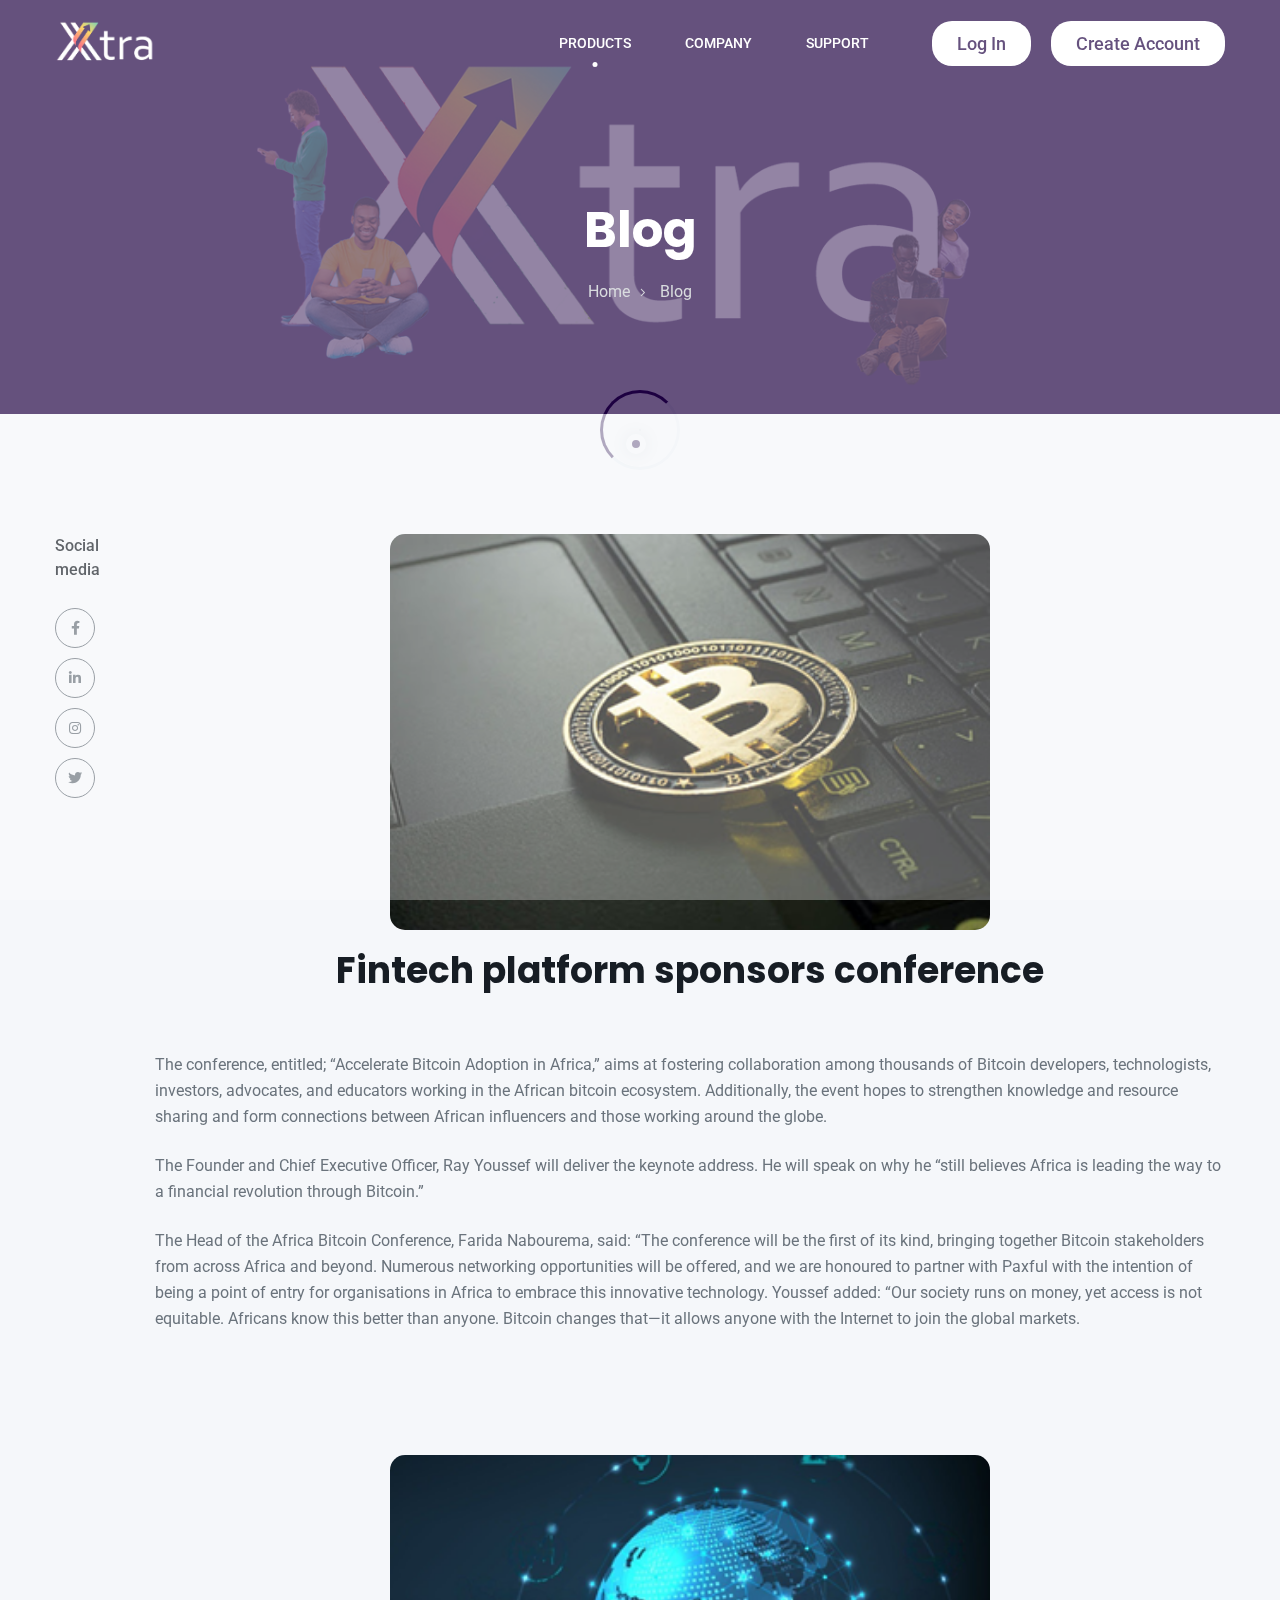
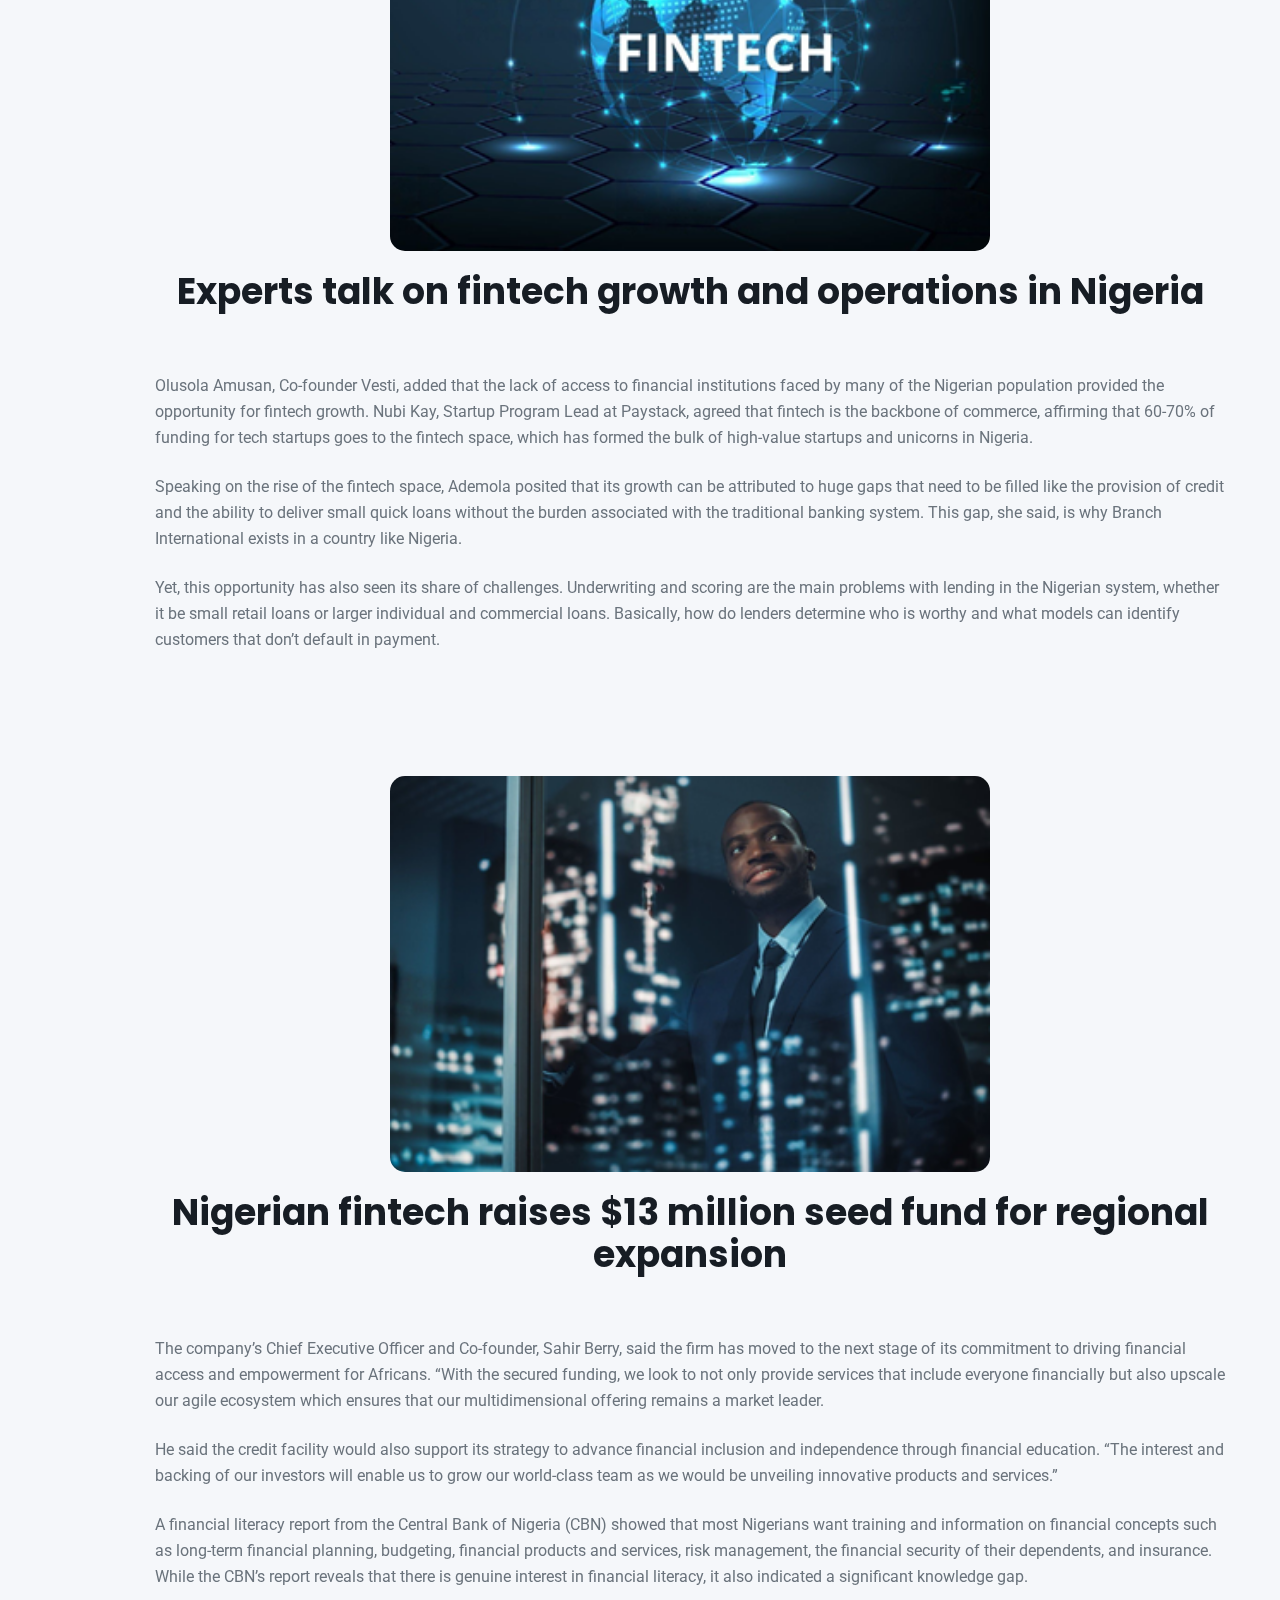
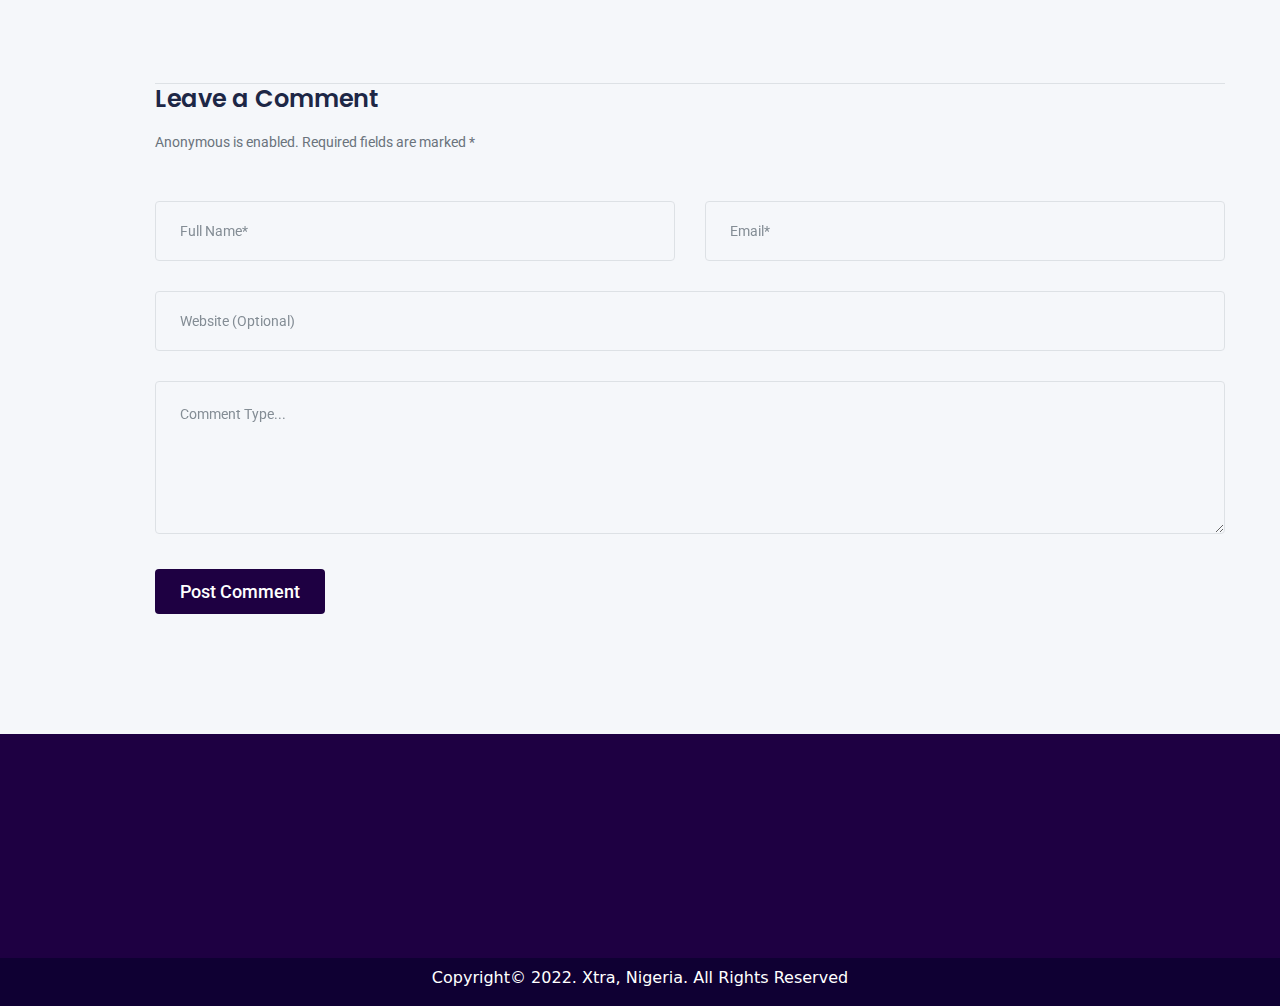
==== commit 273226b8: "Update blog-details.html" ====
--- a/blog-details.html
+++ b/blog-details.html
@@ -74,7 +74,7 @@
 								</ul>
 							</li>
 							<li class="nav-item dropdown submenu">
-								<a class="nav-link dropdown-toggle" href="loan.html" role="button"
+								<a class="nav-link dropdown-toggle" href="#" role="button"
 									data-bs-toggle="dropdown" aria-haspopup="true" aria-expanded="false">
 									Company
 								</a>
@@ -302,4 +302,4 @@
 
 
 
-</html>+</html>
